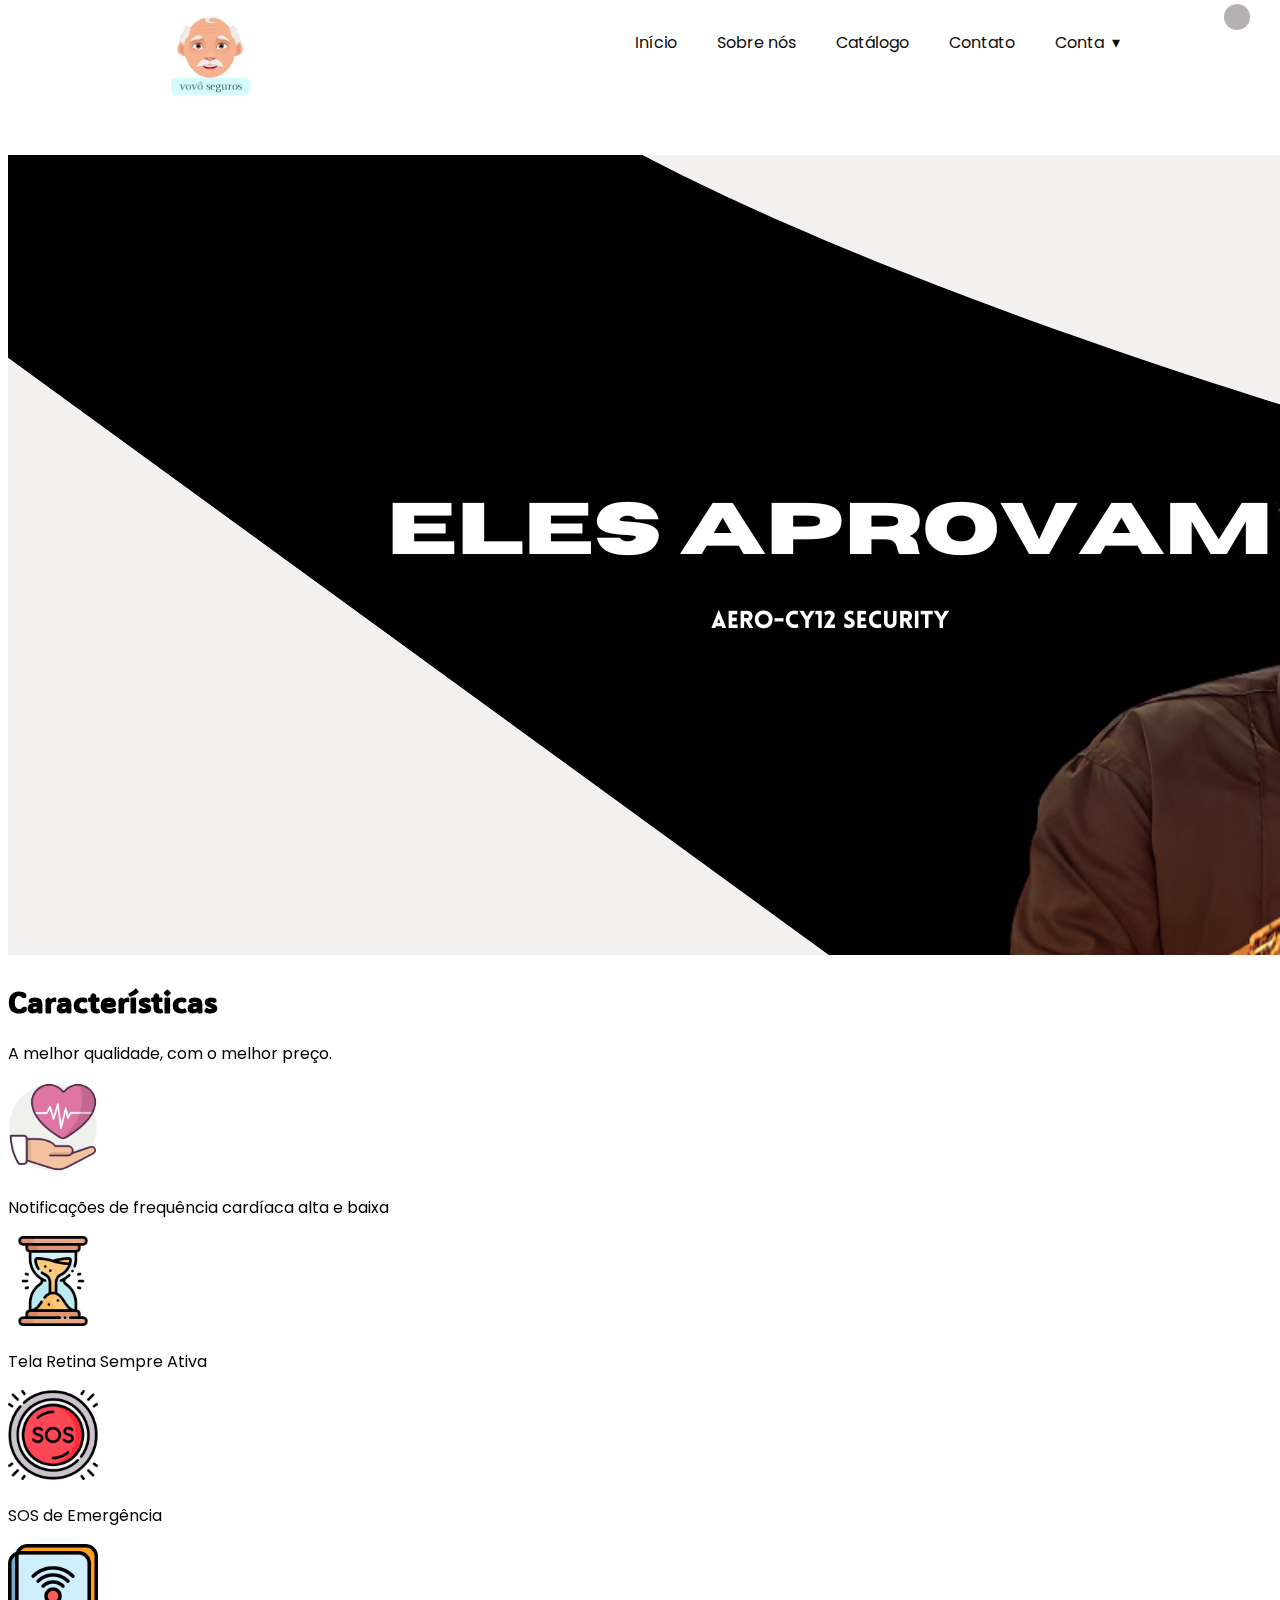
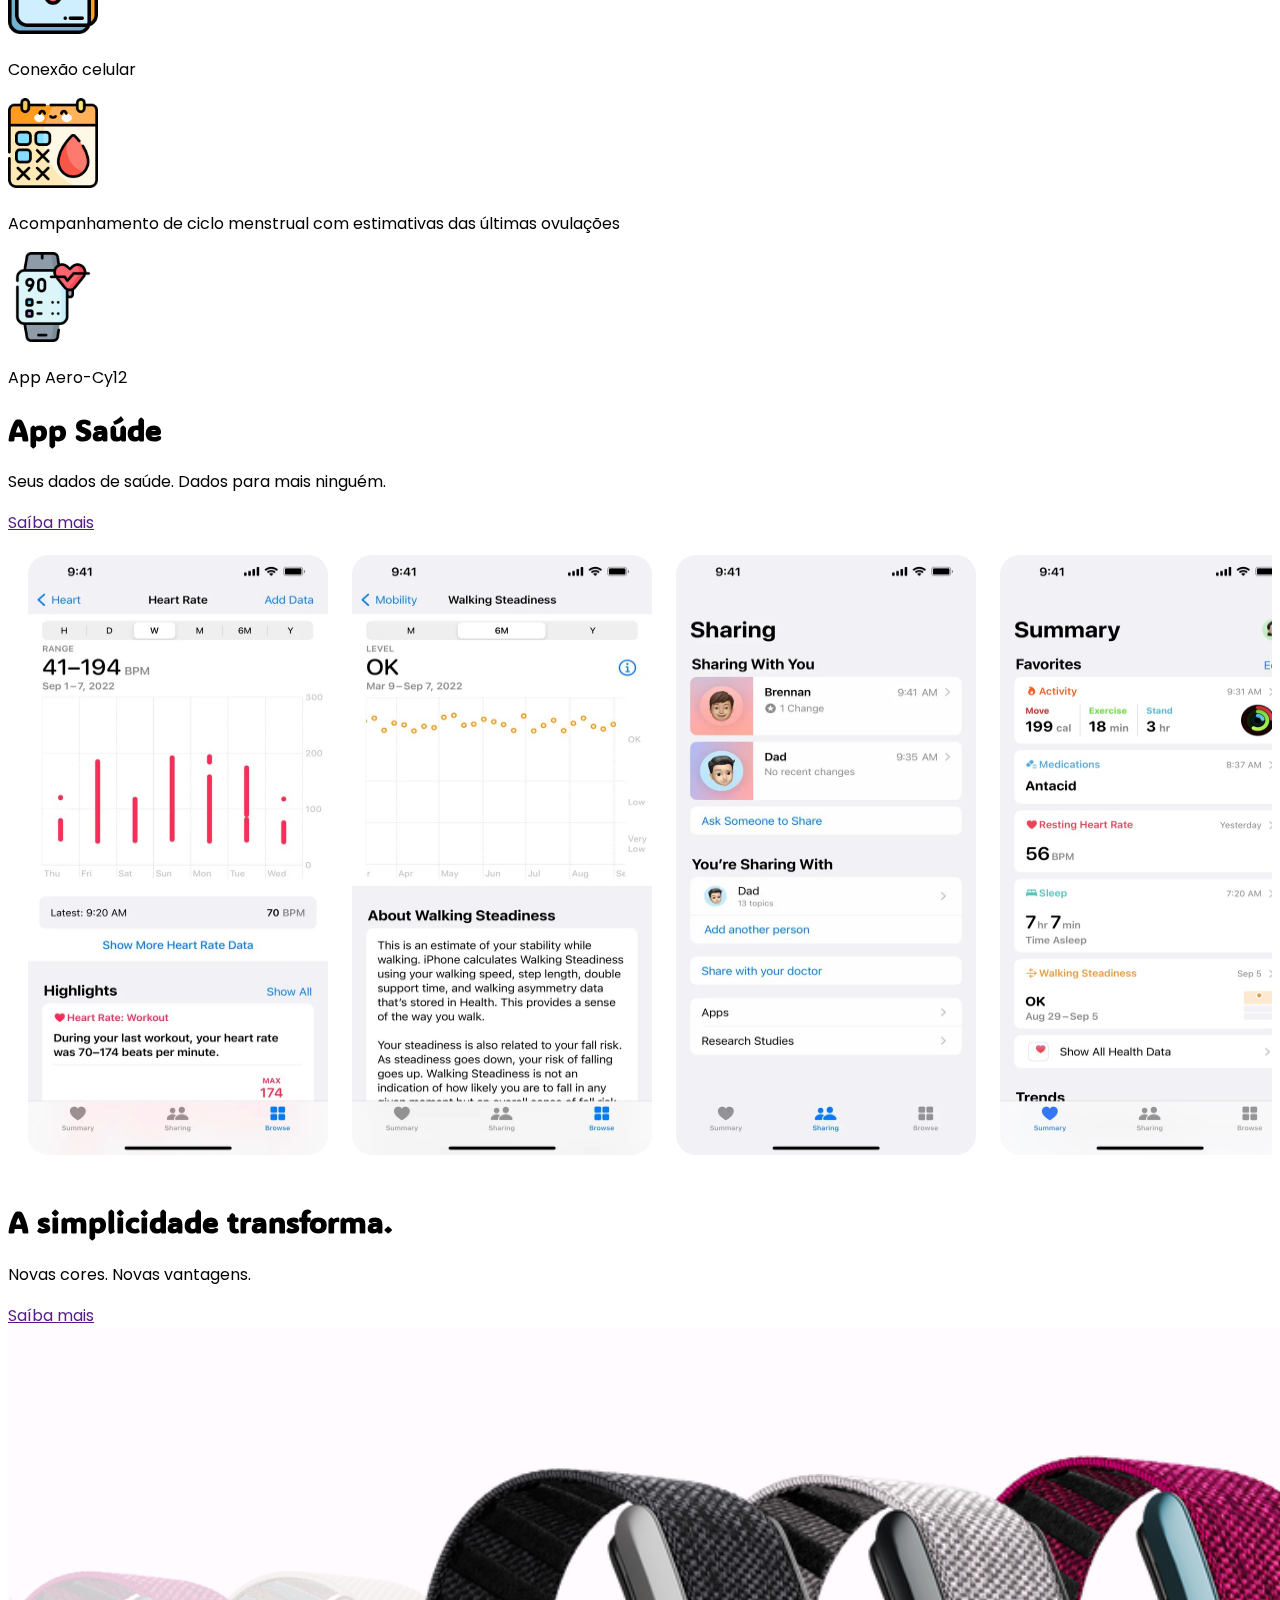
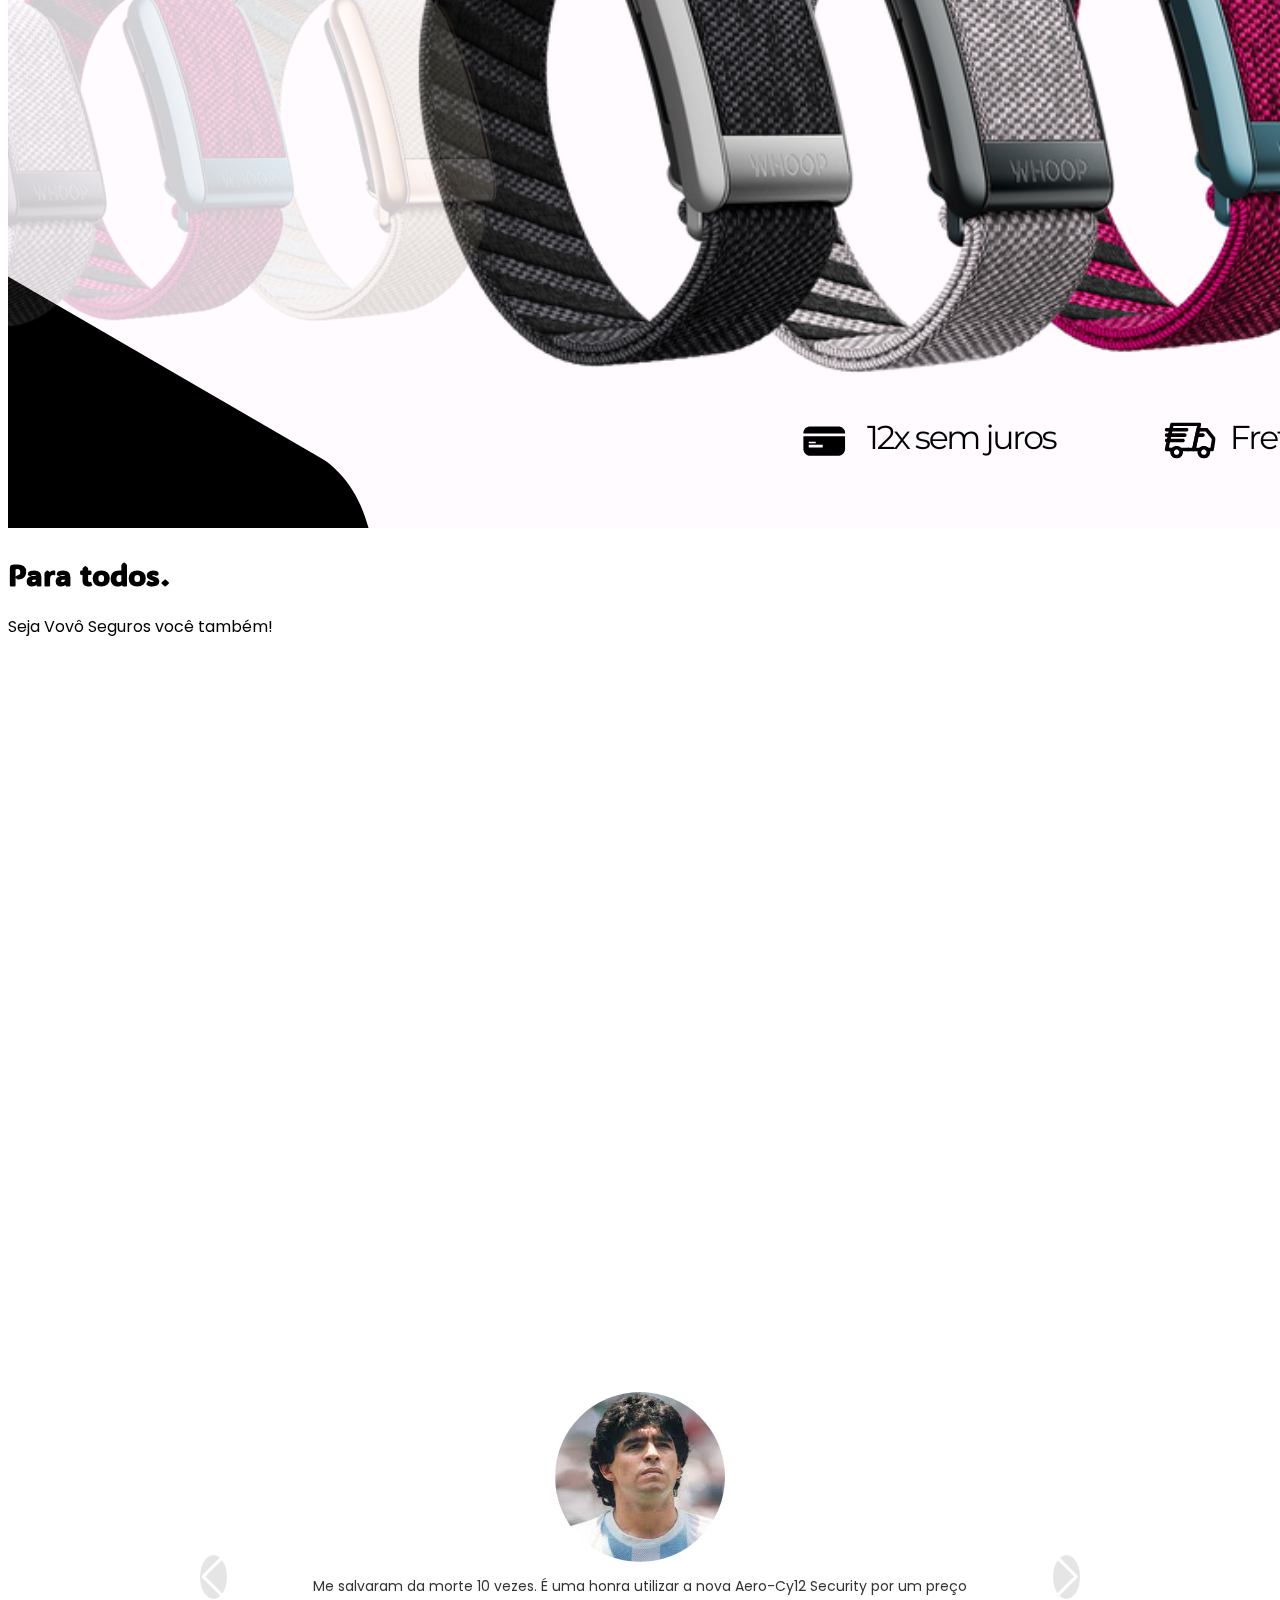
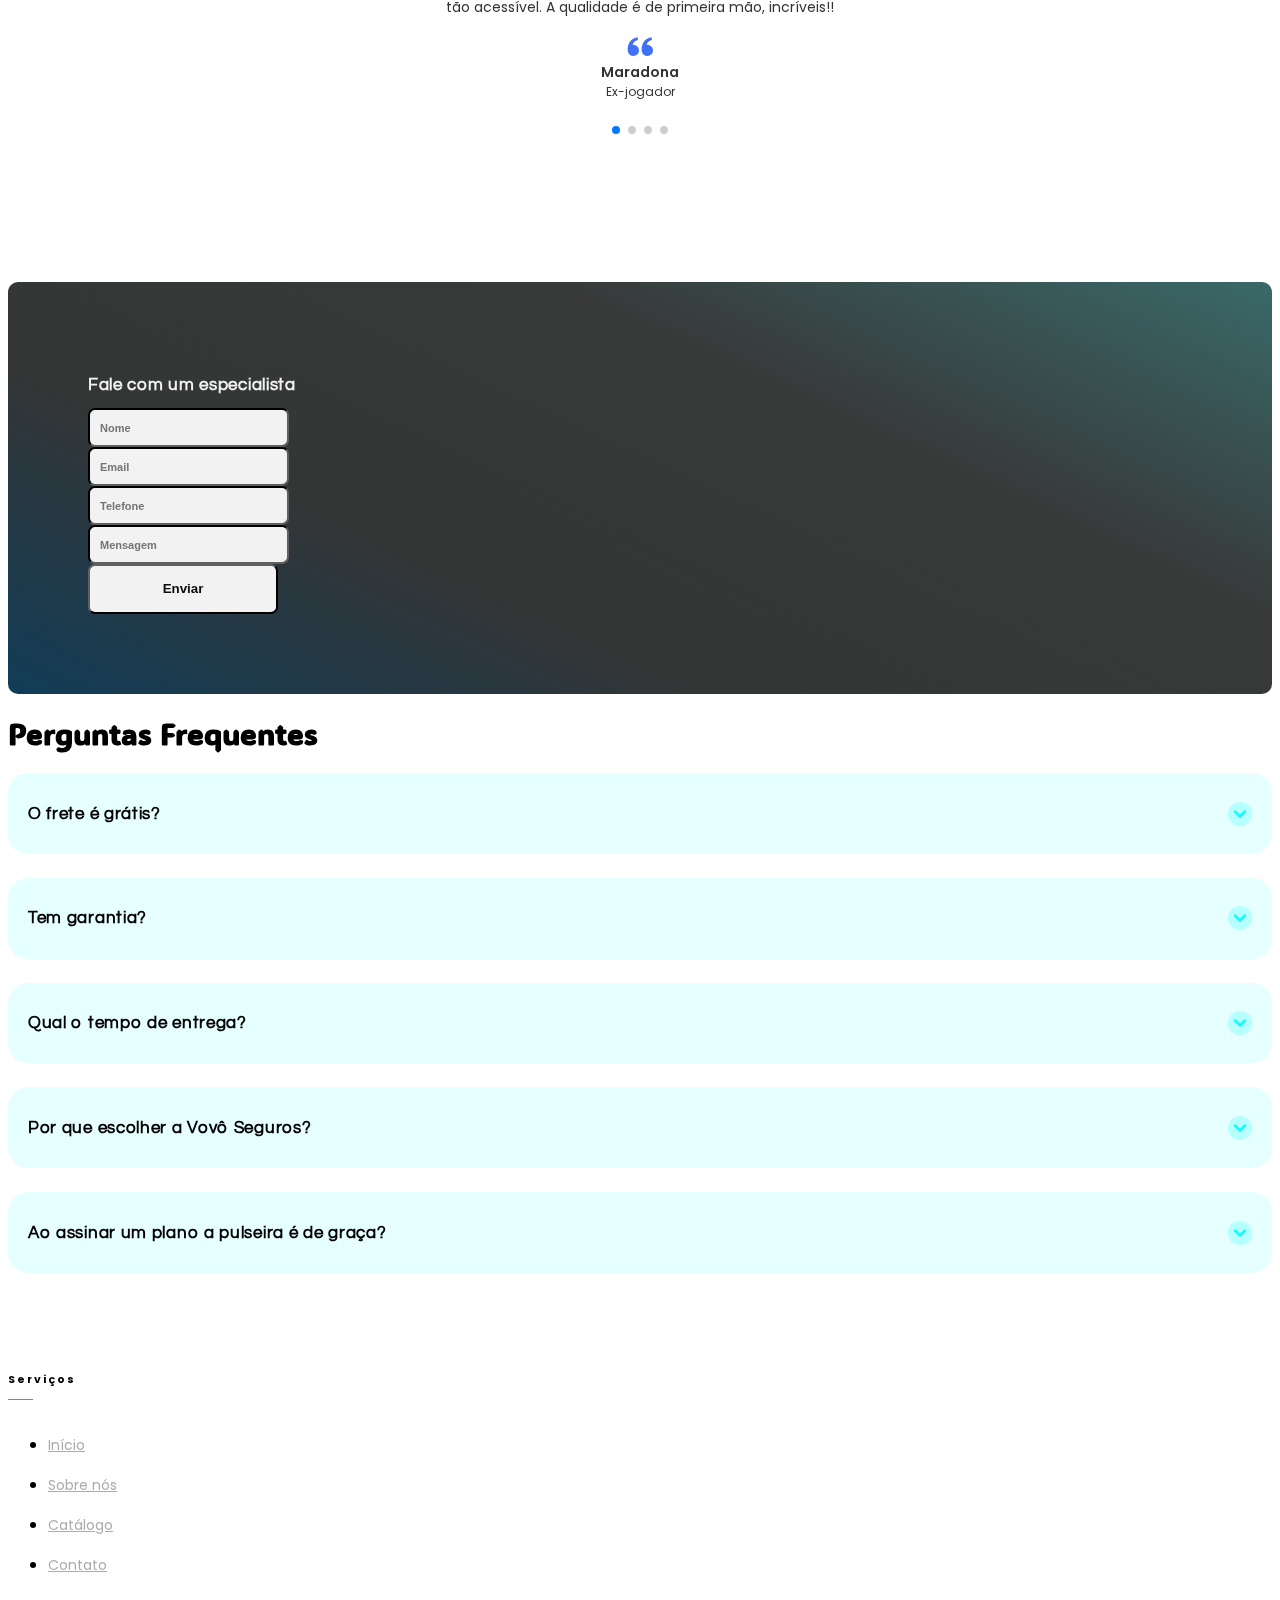
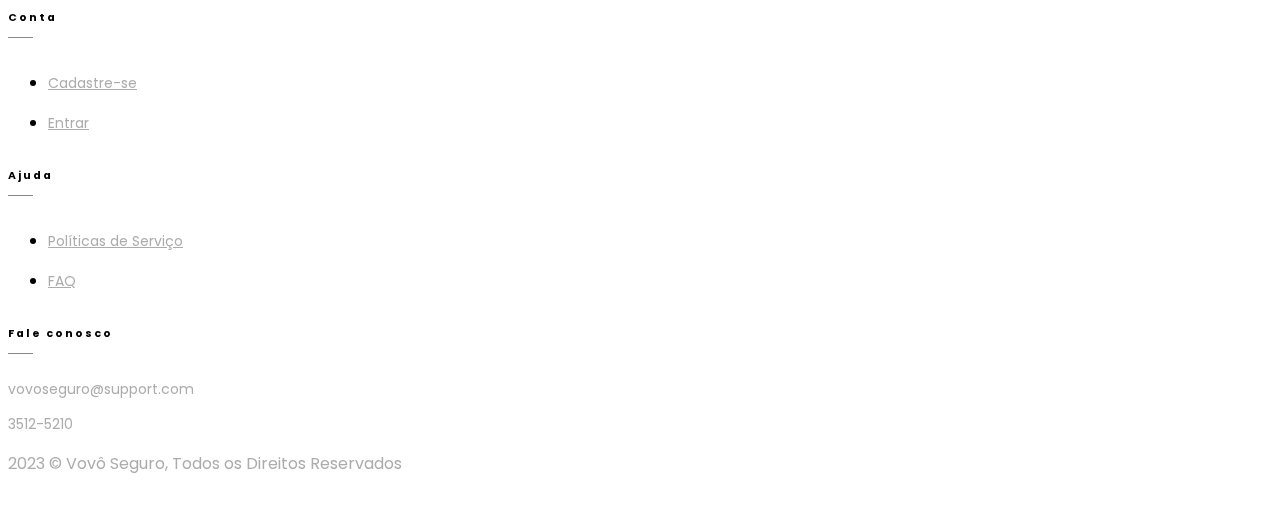
==== index.html @ 8019dc9d "Versão inicial do projeto" ====
<!DOCTYPE html>
<html lang="pt-br">
  <head>
    <meta charset="UTF-8" />
    <meta http-equiv="X-UA-Compatible" content="IE=edge" />
    <meta name="viewport" content="width=device-width, initial-scale=1.0" />
    <link rel="icon" href="img/logo.png" />
    <link rel="stylesheet" href="scss/template.css" />
    <link rel="stylesheet" href="scss/inicio.css" />
    <link rel="stylesheet" href="css/swiperIndex.css">
    <link
      href="https://unpkg.com/boxicons@2.1.4/css/boxicons.min.css"
      rel="stylesheet"
    />
    <link
      href="https://cdn.jsdelivr.net/npm/bootstrap@5.2.3/dist/css/bootstrap.min.css"
      rel="stylesheet"
      integrity="sha384-rbsA2VBKQhggwzxH7pPCaAqO46MgnOM80zW1RWuH61DGLwZJEdK2Kadq2F9CUG65"
      crossorigin="anonymous"
    />
    <title>Início | Vovô Seguros</title>
  </head>
  <body id="corpo">
    <section class="navigation">
      <div class="nav-container">
        <div class="brand">
          <a href="#!"
            ><img src="img/logo (4).png" width="100px" height="100px"
          /></a>
        </div>
        <nav>
          <div class="nav-mobile">
            <a id="nav-toggle" href="#!"><span></span></a>
          </div>
          <ul class="nav-list">
            <li><a href="index.html">Início</a></li>
            <li><a href="sobrenos.html">Sobre nós</a></li>
            <li><a href="catalogo.html">Catálogo</a></li>
            <li><a href="contato.html">Contato</a></li>
            <li>
              <a href="#!">Conta</a>
              <ul class="nav-dropdown">
                <li><a href="cadastro.html">Cadastre-se</a></li>
                <li><a href="login.html">Entrar</a></li>
              </ul>
            </li>
          </ul>
        </nav>
      </div>
    </section>
    <div class="darkZao">
      <label class="switch">
        <input type="checkbox" onclick="meuDark()" />
        <span class="slider round"></span>
      </label>
    </div>
    <div class="topZao">
      <button onclick="topFunction()" id="buttonTop">
        <i class="bx bx-up-arrow-circle"></i>
      </button>
    </div>
    <div class="container-fluid">
      <img src="img/banner.png" class="img-fluid dia" id="um" />
      <img src="img/banner2.png" class="img-fluid noite" id="dois" />
    </div>
    <div class="container text-center pato" id="caracteristicas" name="verde">
      <div class="row">
        <div class="col">
          <h1 class="textoVovo">Características</h1>
          <p>A melhor qualidade, com o melhor preço.</p>
        </div>
      </div>
      <div class="row justify-content-center visi" id="c1">
        <div class="col-4 beneficy">
          <img src="img/quick.png" class="imgQuick" />
          <p>Notificações de frequência cardíaca alta e baixa</p>
        </div>
        <div class="col-4 beneficy">
          <img src="img/quick(2).png" class="imgQuick" />
          <p>Tela Retina Sempre Ativa</p>
        </div>
        <div class="col-4 beneficy">
          <img src="img/quick(3).png" class="imgQuick" />
          <p>SOS de Emergência</p>
        </div>
        <div class="col-4 beneficy">
          <img src="img/quick(4).png" class="imgQuick" />
          <p>Conexão celular</p>
        </div>
        <div class="col-4 beneficy">
          <img src="img/quick(5).png" class="imgQuick" />
          <p>
            Acompanhamento de ciclo menstrual com estimativas das últimas
            ovulações
          </p>
        </div>
        <div class="col-4 beneficy">
          <img src="img/quick(6).png" class="imgQuick" />
          <p>App Aero-Cy12</p>
        </div>
        </div>
        </div>
    <div class="container ilelo" id="app">
      <div class="row">
        <div class="col text-center">
          <h1 class="textoVovo true">App Saúde</h1>
          <p>Seus dados de saúde. Dados para mais ninguém.</p>
          <a href="">Saíba mais</a>
        </div>
      </div>
      <div class="row">
        <div class="col">
          <div class="scroll-container" id="apple">
            <img src="img/iphone (1).jpeg" />
            <img src="img/iphone (2).jpeg" />
            <img src="img/iphone (3).jpeg" />
            <img src="img/iphone (4).jpg" />
          </div>
        </div>
      </div>
    </div>
    <div class="container pato" id="pulseirasBgBanner">
      <div class="row">
        <div class="col text-center">
          <h1 class="textoVovo">A simplicidade transforma.</h1>
          <p>Novas cores. Novas vantagens.</p>
          <a href="">Saíba mais</a>
        </div>
      </div>
      <div class="row">
        <img src="img/pulseiras2.png" class="img-fluid dia" id="dia" />
        <img src="img/pulseiras.png" class="img-fluid noite" id="noite" />
      </div>
    </div>
    <div class="container-fluid whoopApresenta">
      <div class="row">
        <div class="col text-center">
          <h1 class="textoVovo paraTod1"> Para todos.</h1>
          <p class="paraTod2">Seja Vovô Seguros você também!</p>
          <video src="videos/whooppulse.mp4" type="mp4" id="videoF" autoplay muted loop></video>
          <button class="btnUni escond" style="visibility: hidden;" id="botaoF">Saíba mais</button>
        </div>
      </div>
    </div>
    <section class="containerVovo" id="slidSil">
      <div class="testimonial mySwiper">
        <div class="testi-content swiper-wrapper">
          <div class="slide swiper-slide">
            <img src="img/pessoa (1).jpeg" class="imgDep" />
            <p>
              Me salvaram da morte 10 vezes. É uma honra utilizar a nova
              Aero-Cy12 Security por um preço tão acessível. A qualidade é de
              primeira mão, incríveis!!
            </p>

            <i class="bx bxs-quote-alt-left quote-icon"></i>

            <div class="details" id="detilelo">
              <span class="name">Maradona</span>
              <span class="job">Ex-jogador</span>
            </div>
          </div>
          <div class="slide swiper-slide">
            <img src="img/pessoa (2).jpeg" class="imgDep" />
            <p>
              Eles realmente tem qualidade, recomendo muito a Vovó Seguros para
              mantar o cuidado com o idoso que você tanto ama.
            </p>

            <i class="bx bxs-quote-alt-left quote-icon"></i>

            <div class="details">
              <span class="name">Pelé</span>
              <span class="job">Ex-jogador</span>
            </div>
          </div>
          <div class="slide swiper-slide">
            <img src="img/pessoa (3).jpeg" class="imgDep" />
            <p>
              Eu cheguei num processo de vida, Leo, que eu posso fazer cagada,
              entendeu? Eu posso fazer cagada, a turma já me aceita porque sabe
              que eu faço cagada mesmo.
            </p>

            <i class="bx bxs-quote-alt-left quote-icon"></i>

            <div class="details">
              <span class="name">Ratinho</span>
              <span class="job">Ex-deputado federal e Apresentador</span>
            </div>
          </div>
          <div class="slide swiper-slide">
            <img src="img/pessoa (4).jpeg" class="imgDep" />
            <p>
              Sei que posso manter meus pais seguros com uma tecnologia como
              essa! Eu tenho acesso ao monitoramento da saúde deles de forma
              detalhada. E melhor, por 24 horas!
            </p>

            <i class="bx bxs-quote-alt-left quote-icon"></i>

            <div class="details">
              <span class="name">Sílvio Santos</span>
              <span class="job">Empresário e Apresentador</span>
            </div>
          </div>
        </div>
        <div class="swiper-button-next botaoVovo" id="buttonOne"></div>
        <div class="swiper-button-prev botaoVovo" id="buttonTwo"></div>
        <div class="swiper-pagination"></div>
      </div>
    </section>
    <div class="container unicornio container-rows-sm-2 container-xl-3 container-md-4 text-center" id="unicornio">
      <div class="row">
        <div class="col">
          <h2 class="unicornioText">Fale com um especialista</h2>
        </div>
      </div>
      <div class="row">
      <div class="containerDois">
          <div class="input-group">
              <div class="col">
                <label for="nome" class="labUni"></label>
                <input type="text" placeholder="Nome" id="nome" required autocomplete="on"/>
              </div>
              <div class="col">
                <label for="email" class="labUni"></label>
                <input type="text" placeholder="Email" id="email" required autocomplete="on"/>
              </div>
              <div class="col">
                <label for="telefone" class="labUni"></label>
                <input type="text" placeholder="Telefone" id="telefone" name="telefone" required autocomplete="on"/>
              </div>
              <div class="col">
                <label for="msg" class="labUni"></label>
                <input type="text" placeholder="Mensagem" id="msg" required autocomplete="on"/>
              </div>
              <div class="col">
                <button class="btnUni">Enviar</button>
              </div>
            </div>
        </div>
        </div>
        </div>
    <div class="container faqTop">
      <div class="row">
        <div class="col">
          <h1 class="textoVovo text-center">Perguntas Frequentes</h1>
        </div>
      </div>
      <div class="row">
        <div class="col">
          <details>
            <summary class="sum">
              <h1 class="unicornioText">O frete é grátis?</h1>
              <svg xmlns="http://www.w3.org/2000/svg" class="icon" viewBox="0 0 20 20" fill="currentColor">
              <path fill-rule="evenodd" d="M5.293 7.293a1 1 0 011.414 0L10 10.586l3.293-3.293a1 1 0 111.414 1.414l-4 4a1 1 0 01-1.414 0l-4-4a1 1 0 010-1.414z" clip-rule="evenodd" />
            </svg></summary>
            <p>Sim, o frete é grátis para todo o Brasil!</p>
          </details>          
        </div>
      </div>
      <div class="row">
        <div class="col">
          <details>
            <summary class="sum">
              <h1 class="unicornioText">
                Tem garantia?
              </h1>
              <svg xmlns="http://www.w3.org/2000/svg" class="icon" viewBox="0 0 20 20" fill="currentColor">
              <path fill-rule="evenodd" d="M5.293 7.293a1 1 0 011.414 0L10 10.586l3.293-3.293a1 1 0 111.414 1.414l-4 4a1 1 0 01-1.414 0l-4-4a1 1 0 010-1.414z" clip-rule="evenodd" />
            </svg></summary>
            <p>Sim, cada pulseira tem 5 anos de garantia. Com algum plano assinad, a garantia passa a ser eterna (enquanto o plano estiver sendo assinado), além disso, manutenções e acompanhamentos grátis!</p>
          </details>          
        </div>
      </div>
      <div class="row">
        <div class="col">
          <details>
            <summary class="sum">
              <h1 class="unicornioText">Qual o tempo de entrega?</h1>
              <svg xmlns="http://www.w3.org/2000/svg" class="icon" viewBox="0 0 20 20" fill="currentColor">
              <path fill-rule="evenodd" d="M5.293 7.293a1 1 0 011.414 0L10 10.586l3.293-3.293a1 1 0 111.414 1.414l-4 4a1 1 0 01-1.414 0l-4-4a1 1 0 010-1.414z" clip-rule="evenodd" />
            </svg></summary>
            <p>A média do tempo de entrega depende do frete escolhido. Para o frete grátis, o tempo estimado é de 14 dias. Para o frete padrão, são 7 dias. Para o frete express, são 24 horas!</p>
          </details>          
        </div>
      </div>
      <div class="row">
        <div class="col">
          <details>
            <summary class="sum">
              <h1 class="unicornioText">Por que escolher a Vovô Seguros?</h1>
              <svg xmlns="http://www.w3.org/2000/svg" class="icon" viewBox="0 0 20 20" fill="currentColor">
              <path fill-rule="evenodd" d="M5.293 7.293a1 1 0 011.414 0L10 10.586l3.293-3.293a1 1 0 111.414 1.414l-4 4a1 1 0 01-1.414 0l-4-4a1 1 0 010-1.414z" clip-rule="evenodd" />
            </svg></summary>
            <p>A Vovô Seguros é a escolha ideal para todas as idades, é o único relógio com foco na sua saúde. Nosso monitoramento 24 horas, tem a capacidade de salvar a vida do seu ente querido. Todo dia recebemos centenas de agradecimentos pela nossa qualidade, em cuidar de VOCÊ!</p>
          </details>          
        </div>
      </div>
      <div class="row">
        <div class="col">
          <details id="faq">
            <summary class="sum">
              <h1 class="unicornioText">Ao assinar um plano a pulseira é de graça?</h1>
              <svg xmlns="http://www.w3.org/2000/svg" class="icon" viewBox="0 0 20 20" fill="currentColor">
              <path fill-rule="evenodd" d="M5.293 7.293a1 1 0 011.414 0L10 10.586l3.293-3.293a1 1 0 111.414 1.414l-4 4a1 1 0 01-1.414 0l-4-4a1 1 0 010-1.414z" clip-rule="evenodd" />
            </svg></summary>
            <p>Dependo do plano escolhido, os melhores entregam a primeira pulseira grátis!</p>
          </details>          
        </div>
      </div>
    </div>
  </div>
    <footer class="section bg-footer" id="rod">
      <div class="container">
        <div class="row">
          <div class="col-lg-3">
            <div class="">
              <h6 class="footer-heading text-uppercase text">Serviços</h6>
              <ul class="list-unstyled footer-link mt-4">
                <li><a href="index.html">Início</a></li>
                <li><a href="sobrenos.html">Sobre nós</a></li>
                <li><a href="catalogo.html">Catálogo</a></li>
                <li><a href="contato.html">Contato</a></li>
              </ul>
            </div>
          </div>
  
          <div class="col-lg-3">
            <div class="">
              <h6 class="footer-heading text-uppercase text">Conta</h6>
              <ul class="list-unstyled footer-link mt-4">
                <li><a href="cadastro.html">Cadastre-se</a></li>
                <li><a href="login.html">Entrar</a></li>
              </ul>
            </div>
          </div>

          <div class="col-lg-2">
            <div class="">
              <h6 class="footer-heading text-uppercase textApple">Ajuda</h6>
              <ul class="list-unstyled footer-link mt-4">
                <li><a href="">Políticas de Serviço</a></li>
                <li><a href="">FAQ</a></li>
              </ul>
            </div>
          </div>

          <div class="col-lg-4">
            <div class="">
              <h6 class="footer-heading text-uppercase textApple">
                Fale conosco
              </h6>
              <p class="contact-info mt-4">vovoseguro@support.com</p>
              <p class="contact-info">3512-5210</p>
            </div>
          </div>
        </div>

      <div class="text-center mt-5">
        <p class="footer-alt mb-0 f-14">
          2023 © Vovô Seguro, Todos os Direitos Reservados
        </p>
      </div>
    </footer>
    <script src="js/swiperIndex.js"></script>
    <script src="js/inicio.js"></script>
    <script
      src="https://cdn.jsdelivr.net/npm/bootstrap@5.2.3/dist/js/bootstrap.bundle.min.js"
      integrity="sha384-kenU1KFdBIe4zVF0s0G1M5b4hcpxyD9F7jL+jjXkk+Q2h455rYXK/7HAuoJl+0I4"
      crossorigin="anonymous"
    ></script>
    <script
      src="https://code.jquery.com/jquery-3.7.1.min.js"
      integrity="sha256-/JqT3SQfawRcv/BIHPThkBvs0OEvtFFmqPF/lYI/Cxo="
      crossorigin="anonymous"
    ></script>
    <script src="js/template.js"></script>
  </body>
</html>
---- scss/template.css ----
@charset "UTF-8";
@import url("https://fonts.googleapis.com/css?family=Poppins&display=swap");
body {
  overflow-x: hidden;
  overflow-y: visible;
  font-family: "Poppins";
}

.navigation {
  height: 110px;
}

.nav-container {
  max-width: 1000px;
  margin: 0 auto;
  padding: 0px;
  box-shadow: #fff;
}

.brand {
  padding-left: 20px;
  float: left;
  line-height: 110px;
  text-transform: uppercase;
  font-size: 1.4em;
}
.brand a,
.brand a:visited {
  color: #0c0c0c;
  text-decoration: none;
}

nav {
  float: right;
}
nav ul {
  list-style: none;
  margin: 0;
  padding: 0;
}
nav ul li {
  float: left;
  position: relative;
}
nav ul li a {
  display: block;
  padding: 10px 20px 0 20px;
  line-height: 50px;
  background: #fff;
  color: #0c0c0c;
  text-decoration: none;
}
nav ul li a::before {
  transition: 300ms;
  height: 5px;
  content: "";
  position: absolute;
  background-color: #aad0e8;
  width: 0%;
  bottom: 0px;
}
nav ul li a:hover::before {
  width: 70%;
}
nav ul li a:not(:only-child):after {
  padding-left: 4px;
  content: " ▾";
}
nav ul li ul li {
  min-width: 190px;
}
nav ul li ul li a {
  padding: 15px;
  line-height: 20px;
}

.nav-dropdown {
  display: none;
  position: absolute;
  z-index: 1;
  box-shadow: 0 3px 12px rgba(0, 0, 0, 0.15);
}

.nav-mobile {
  display: none;
  position: absolute;
  top: 0;
  right: 0;
  background: #fff;
  height: 110px;
  width: 110px;
  z-index: 1000;
}

@media only screen and (max-width: 799px) {
  .nav-mobile {
    display: block;
  }
  nav {
    width: 100%;
  }
  nav ul {
    display: none;
  }
  nav ul li {
    float: none;
  }
  nav ul li a {
    padding: 15px;
    line-height: 20px;
  }
  nav ul li a:hover::before {
    width: 20%;
  }
  nav ul li ul li a {
    padding-left: 30px;
  }
  .nav-dropdown {
    position: static;
    z-index: 1000;
  }
}
#nav-toggle {
  z-index: 1000;
  position: absolute;
  left: 18px;
  top: 22px;
  cursor: pointer;
  padding: 10px 35px 16px 0px;
}
#nav-toggle span,
#nav-toggle span:before,
#nav-toggle span:after {
  cursor: pointer;
  border-radius: 1px;
  height: 5px;
  width: 35px;
  background: #aad0e8;
  position: absolute;
  display: block;
  content: "";
  transition: all 300ms ease-in-out;
}
#nav-toggle span:before {
  top: -10px;
}
#nav-toggle span:after {
  bottom: -10px;
}
#nav-toggle.active span {
  background-color: transparent;
}
#nav-toggle.active span:before, #nav-toggle.active span:after {
  top: 0;
}
#nav-toggle.active span:before {
  transform: rotate(45deg);
}
#nav-toggle.active span:after {
  transform: rotate(-45deg);
}

@media screen and (min-width: 799px) {
  .nav-list {
    display: block !important;
  }
}
.bg-footer {
  background-color: #fff;
  padding: 50px 0 30px;
}

.footer-heading {
  letter-spacing: 2px;
}

.footer-link a {
  color: #acacac;
  line-height: 40px;
  font-size: 14px;
  transition: all 0.5s;
}

.footer-link a:hover {
  color: #1bbc9b;
}

.contact-info {
  color: #acacac;
  font-size: 14px;
}

.footer-alt {
  color: #acacac;
}

.footer-heading {
  position: relative;
  padding-bottom: 12px;
}

.footer-heading:after {
  content: "";
  width: 25px;
  border-bottom: 1px solid #FFF;
  position: absolute;
  left: 0;
  bottom: 0;
  display: block;
  border-bottom: 1px solid #1bbc9b;
}

.list-unstyled footer-link {
  color: #aad0e8;
}

.ponto {
  color: red;
}

.darkZao {
  position: relative;
}

.switch {
  right: 0px;
  position: fixed;
  display: inline-block;
  top: 0px;
  width: 60px;
  height: 34px;
  z-index: 1000;
}

.switch input {
  opacity: 0;
  width: 0;
  height: 0;
}

.slider {
  cursor: pointer;
  top: 0;
  left: 0;
  right: 0;
  bottom: 0;
  background-color: rgba(0, 0, 0, 0.452);
  transition: 0.4s;
}

.slider:before {
  position: absolute;
  content: "";
  height: 26px;
  width: 26px;
  left: 4px;
  bottom: 4px;
  background-color: rgb(181, 177, 177);
  transition: 0.4s;
}

input:checked + .slider {
  background-color: #f2f2f2;
}

input:focus + .slider {
  box-shadow: 0 0 1px #2196F3;
}

input:checked + .slider:before {
  transform: translateX(26px);
}

.slider.round {
  border-radius: 34px;
}

.slider.round:before {
  border-radius: 50%;
}

.topZao {
  position: relative;
}

#buttonTop {
  display: none;
  position: fixed;
  bottom: 20px;
  right: 5px;
  z-index: 99;
  border: none;
  outline: none;
  background-color: rgb(0, 42, 255);
  color: white;
  cursor: pointer;
  padding: 10px;
  border-radius: 10px;
  font-size: 18px;
}

.dark-mode .bg-footer {
  background-color: #0c0c0c;
}

input[type=number]::-webkit-inner-spin-button {
  -webkit-appearance: none;
}

input[type=number] {
  -moz-appearance: textfield;
  -webkit-appearance: textfield;
          appearance: textfield;
}/*# sourceMappingURL=template.css.map */
---- scss/inicio.css ----
@import url("https://fonts.googleapis.com/css2?family=ADLaM+Display&family=Cabin&display=swap");
@import url("https://fonts.googleapis.com/css2?family=Questrial&display=swap");
.offset {
  --color: #aad0e8;
  --hover: #b3aae8;
}

.offset a {
  font-family: "ADLaM Display", cursive;
  text-transform: uppercase;
}

.offset {
  color: #aad0e8;
  transition: 0.25s;
}
.offset:hover, .offset:focus {
  border-color: var(--hover);
  color: #fff;
}

.offset {
  background: none;
  border: 2px solid;
  font: inherit;
  line-height: 1;
  margin: 0px 260px;
  padding: 1em 2em;
  box-shadow: 0.3em 0.3em 0 0 var(--color), inset 0.3em 0.3em 0 0 var(--color);
}
.offset:hover, .offset:focus {
  box-shadow: 0 0 0 0 var(--hover), inset 6em 3.5em 0 0 var(--hover);
}

.textoVovo {
  font-family: "ADLaM Display", cursive;
  font-size: 30px;
}

.pato {
  background-color: #fff;
}

.imgQuick {
  width: 90px;
  height: 90px;
}

div.scroll-container {
  background-color: #fff;
  overflow: auto;
  white-space: nowrap;
  padding: 10px;
}

div.scroll-container img {
  padding: 10px;
  border-radius: 30px;
  height: 600px;
  width: 300px;
}

.dark-mode {
  background-color: #0c0c0c;
  color: #fffbff;
}

.dark-mode .brasil {
  background-color: #0c0c0c;
  color: #fffbff;
}

.dark-mode .nav-mobile {
  background-color: #0c0c0c;
  color: #fffbff;
}

.dark-mode body {
  background-color: #0c0c0c;
  color: #fffbff;
}

.dark-mode footer {
  background-color: #0c0c0c;
  color: #fffbff;
}

.dark-mode .scroll-container {
  background-color: #0c0c0c;
  color: #fffbff;
}

.dark-mode .containerVovo {
  background-color: #0c0c0c;
}

.dark-mode .slide p {
  color: aliceblue;
}

.dark-mode .containerVovo .testimonial .testi-content .slide .details .name {
  color: #fffbff;
}

.dark-mode .containerVovo .testimonial .testi-content .slide .details .job {
  color: #fffbff;
}

.dark-mode .containerVovo .testimonial .botaoVovo {
  color: #0c0c0c;
  background-color: rgba(255, 251, 255, 0.3843137255);
}

.dark-mode .containerVovo .testimonial .swiper-pagination-bullet {
  background-color: #fffbff;
}

.dark-mode .unicornio {
  color: #0c0c0c;
  background-image: linear-gradient(25deg, #e9edf0, #b7caca, #ffffff, #d9fff2);
}

.dark-mode .unicornio .row .col input {
  background-color: #0c0c0c;
}

.dark-mode .unicornio .row .col .btnUni {
  background-color: #0c0c0c;
  border-color: #f2f2f2;
  color: #f2f2f2;
}

.dark-mode .unicornio .row .col .btnUni:hover {
  background-color: #f2f2f2;
  color: #0c0c0c;
}

.dark-mode .container .row .col details {
  background-color: rgba(0, 255, 255, 0.269);
  color: #fffbff;
}

.dark-mode input {
  color: #fffbff;
}

.containerVovo {
  height: 70vh;
  width: 100%;
  display: flex;
  align-items: center;
  justify-content: center;
  background-color: #fff;
}

.testimonial {
  position: relative;
  max-width: 900px;
  width: 100%;
  padding: 50px 0;
  overflow: hidden;
}

.testimonial .imgDep {
  height: 170px;
  width: 170px;
  -o-object-fit: cover;
     object-fit: cover;
  border-radius: 50%;
}

.testimonial .slide {
  display: flex;
  align-items: center;
  justify-content: center;
  flex-direction: column;
}

.slide p {
  text-align: center;
  padding: 0 120px;
  font-size: 14px;
  font-weight: 400;
  color: #333;
}

.slide .quote-icon {
  font-size: 30px;
  color: #4070f4;
}

.slide .details {
  display: flex;
  flex-direction: column;
  align-items: center;
}

.details .name {
  font-size: 14px;
  font-weight: 600;
  color: #333;
}

.details .job {
  font-size: 12px;
  font-weight: 400;
  color: #333;
}

.botaoVovo {
  height: 40px;
  width: 40px;
  border-radius: 50%;
  transform: translateY(30px);
  background-color: rgba(0, 0, 0, 0.1);
  transition: 0.3s;
}

.botaoVovo:hover {
  background-color: rgba(0, 0, 0, 0.1);
}

.botaoVovo::after,
.botaoVovo::before {
  font-size: 20px;
  color: #fff;
}

.swiper-pagination-bullet {
  background-color: rgba(0, 0, 0, 0.8);
}

.swiper-pagination-bullet:active {
  background-color: #4070f4;
}

@media screen and (max-height: 768px) {
  .slide p {
    padding: 0 100px;
  }
}
.pato2 {
  background-color: #fffbff;
  height: 0px;
}

.dia {
  top: 0;
}

.noite {
  top: 0;
  display: none;
}

.ney {
  display: flex;
}

.pardo {
  margin: 0;
  padding: 0;
}

.um {
  display: none;
}

.dois {
  display: flex;
}

.unicornio {
  background-image: linear-gradient(25deg, #113c57, #343535, #383a3a, #3a6969);
  --e-column-margin-right: 0px;
  --e-column-margin-left: 0px;
  padding: 80px 80px 80px 80px;
  transition: background 0.3s, border 0.3s, border-radius 0.3s, box-shadow 0.3s;
  --e-column-margin-right: 0px;
  --e-column-margin-left: 0px;
  border-radius: 10px;
  color: #f2f2f2;
  margin-top: 20px;
  margin-bottom: 0px;
}

.unicornio .row .col input {
  border-radius: 7px;
  border-color: #0c0c0c;
  background-color: #f2f2f2;
  --e-column-margin-right: 0px;
  --e-column-margin-left: 0px;
  padding: 10px 10px 10px 10px;
}

.unicornio .row .col input:focus {
  outline: none;
  box-shadow: 0 0 8px 2px rgb(106, 108, 108);
  padding: 15px 15px 15px 15px;
  transition: 400ms;
}

.unicornio .row .col input::-moz-placeholder {
  font-weight: bold;
  font-size: 11px;
}

.unicornio .row .col input::placeholder {
  font-weight: bold;
  font-size: 11px;
}

.btnUni {
  width: 190px;
  height: 50px;
  border-radius: 7px;
  background-color: #f2f2f2;
  color: #0c0c0c;
  font-weight: bold;
  border-color: #0c0c0c;
  padding: 10px 10px 10px 10px;
}

.btnUni:hover {
  background-color: #0c0c0c;
  color: #f2f2f2;
  transition: all 2s;
  transform: rotate(720deg);
}

.unicornioText {
  font-family: "Questrial", sans-serif;
  font-weight: 600;
  font-stretch: 100%;
  font-size: 17px;
  -webkit-text-decoration: none solid rgb(255, 255, 255);
          text-decoration: none solid rgb(255, 255, 255);
  text-indent: 0px;
  vertical-align: baseline;
  letter-spacing: 0.7px;
}

.container .labUni {
  display: none;
}

@media (max-width: 1050px) {
  .containerDois {
    flex-direction: column;
    flex-wrap: nowrap;
    margin-top: 0.5rem;
  }
}
.sum {
  display: grid;
  grid-template-columns: 1fr auto;
  align-items: center;
  cursor: pointer;
  list-style-type: none;
}

details[open] summary .icon {
  transition: 1s;
  transform: rotate(540deg);
  width: 30px;
  height: 30px;
}

details {
  border-radius: 8px;
  margin-bottom: 24px;
  padding: 20px 20px 20px 20px;
  background-color: rgba(0, 255, 255, 0.098);
  border-radius: 20px;
}

details[open] {
  transition: all 1s;
  font-size: 18px;
}

details[open] .unicornioText {
  transition: all 1s;
  font-size: 20px;
}

summary .icon {
  display: inline-block;
  width: 24px;
  height: 24px;
  transition: transform 0.26s;
  color: cyan;
  background-color: rgba(0, 255, 255, 0.215);
  border-radius: 20px;
}

.faqTop {
  margin-top: 20px;
  margin-bottom: 0px;
}

.dark-mode nav ul li a {
  background-color: #0c0c0c;
  color: #fffbff;
}

.whoopApresenta video {
  margin-top: 20px;
  width: 100%;
  height: 500px;
}

@media (max-width: 1050px) {
  .whoopApresenta video {
    margin-top: -100px;
  }
}/*# sourceMappingURL=inicio.css.map */
---- css/swiperIndex.css ----
@font-face {
  font-family: swiper-icons;
  src: url("data:application/font-woff;charset=utf-8;base64, [base64]//wADZ2x5ZgAAAywAAADMAAAD2MHtryVoZWFkAAABbAAAADAAAAA2E2+eoWhoZWEAAAGcAAAAHwAAACQC9gDzaG10eAAAAigAAAAZAAAArgJkABFsb2NhAAAC0AAAAFoAAABaFQAUGG1heHAAAAG8AAAAHwAAACAAcABAbmFtZQAAA/gAAAE5AAACXvFdBwlwb3N0AAAFNAAAAGIAAACE5s74hXjaY2BkYGAAYpf5Hu/j+W2+MnAzMYDAzaX6QjD6/4//Bxj5GA8AuRwMYGkAPywL13jaY2BkYGA88P8Agx4j+/8fQDYfA1AEBWgDAIB2BOoAeNpjYGRgYNBh4GdgYgABEMnIABJzYNADCQAACWgAsQB42mNgYfzCOIGBlYGB0YcxjYGBwR1Kf2WQZGhhYGBiYGVmgAFGBiQQkOaawtDAoMBQxXjg/wEGPcYDDA4wNUA2CCgwsAAAO4EL6gAAeNpj2M0gyAACqxgGNWBkZ2D4/wMA+xkDdgAAAHjaY2BgYGaAYBkGRgYQiAHyGMF8FgYHIM3DwMHABGQrMOgyWDLEM1T9/w8UBfEMgLzE////P/5//f/V/xv+r4eaAAeMbAxwIUYmIMHEgKYAYjUcsDAwsLKxc3BycfPw8jEQA/[base64]/uznmfPFBNODM2K7MTQ45YEAZqGP81AmGGcF3iPqOop0r1SPTaTbVkfUe4HXj97wYE+yNwWYxwWu4v1ugWHgo3S1XdZEVqWM7ET0cfnLGxWfkgR42o2PvWrDMBSFj/IHLaF0zKjRgdiVMwScNRAoWUoH78Y2icB/yIY09An6AH2Bdu/UB+yxopYshQiEvnvu0dURgDt8QeC8PDw7Fpji3fEA4z/PEJ6YOB5hKh4dj3EvXhxPqH/SKUY3rJ7srZ4FZnh1PMAtPhwP6fl2PMJMPDgeQ4rY8YT6Gzao0eAEA409DuggmTnFnOcSCiEiLMgxCiTI6Cq5DZUd3Qmp10vO0LaLTd2cjN4fOumlc7lUYbSQcZFkutRG7g6JKZKy0RmdLY680CDnEJ+UMkpFFe1RN7nxdVpXrC4aTtnaurOnYercZg2YVmLN/d/gczfEimrE/fs/bOuq29Zmn8tloORaXgZgGa78yO9/cnXm2BpaGvq25Dv9S4E9+5SIc9PqupJKhYFSSl47+Qcr1mYNAAAAeNptw0cKwkAAAMDZJA8Q7OUJvkLsPfZ6zFVERPy8qHh2YER+3i/BP83vIBLLySsoKimrqKqpa2hp6+jq6RsYGhmbmJqZSy0sraxtbO3sHRydnEMU4uR6yx7JJXveP7WrDycAAAAAAAH//wACeNpjYGRgYOABYhkgZgJCZgZNBkYGLQZtIJsFLMYAAAw3ALgAeNolizEKgDAQBCchRbC2sFER0YD6qVQiBCv/H9ezGI6Z5XBAw8CBK/m5iQQVauVbXLnOrMZv2oLdKFa8Pjuru2hJzGabmOSLzNMzvutpB3N42mNgZGBg4GKQYzBhYMxJLMlj4GBgAYow/P/PAJJhLM6sSoWKfWCAAwDAjgbRAAB42mNgYGBkAIIbCZo5IPrmUn0hGA0AO8EFTQAA");
  font-weight: 400;
  font-style: normal;
}
:root {
  --swiper-theme-color: #007aff;
}
.swiper {
  margin-left: auto;
  margin-right: auto;
  position: relative;
  overflow: hidden;
  list-style: none;
  padding: 30px 100px;
  z-index: 1;
}
.swiper-vertical > .swiper-wrapper {
  flex-direction: column;
}
.swiper-wrapper {
  position: relative;
  width: 100%;
  height: 100%;
  z-index: 0;
  display: flex;
  transition-property: transform;
  box-sizing: content-box;
}
.swiper-android .swiper-slide,
.swiper-wrapper {
  transform: translate3d(0px, 0, 0);
}
.swiper-pointer-events {
  touch-action: pan-y;
}
.swiper-pointer-events.swiper-vertical {
  touch-action: pan-x;
}
.swiper-slide {
  flex-shrink: 0;
  width: 100%;
  height: 100%;
  position: relative;
  transition-property: transform;
}
.swiper-slide-invisible-blank {
  visibility: hidden;
}
.swiper-autoheight,
.swiper-autoheight .swiper-slide {
  height: auto;
}
.swiper-autoheight .swiper-wrapper {
  align-items: flex-start;
  transition-property: transform, height;
}
.swiper-backface-hidden .swiper-slide {
  transform: translateZ(0);
  -webkit-backface-visibility: hidden;
  backface-visibility: hidden;
}
.swiper-3d,
.swiper-3d.swiper-css-mode .swiper-wrapper {
  perspective: 1200px;
}
.swiper-3d .swiper-cube-shadow,
.swiper-3d .swiper-slide,
.swiper-3d .swiper-slide-shadow,
.swiper-3d .swiper-slide-shadow-bottom,
.swiper-3d .swiper-slide-shadow-left,
.swiper-3d .swiper-slide-shadow-right,
.swiper-3d .swiper-slide-shadow-top,
.swiper-3d .swiper-wrapper {
  transform-style: preserve-3d;
}
.swiper-3d .swiper-slide-shadow,
.swiper-3d .swiper-slide-shadow-bottom,
.swiper-3d .swiper-slide-shadow-left,
.swiper-3d .swiper-slide-shadow-right,
.swiper-3d .swiper-slide-shadow-top {
  position: absolute;
  left: 0;
  top: 0;
  width: 100%;
  height: 100%;
  pointer-events: none;
  z-index: 10;
}
.swiper-3d .swiper-slide-shadow {
  background: rgba(0, 0, 0, 0.15);
}
.swiper-3d .swiper-slide-shadow-left {
  background-image: linear-gradient(
    to left,
    rgba(0, 0, 0, 0.5),
    rgba(0, 0, 0, 0)
  );
}
.swiper-3d .swiper-slide-shadow-right {
  background-image: linear-gradient(
    to right,
    rgba(0, 0, 0, 0.5),
    rgba(0, 0, 0, 0)
  );
}
.swiper-3d .swiper-slide-shadow-top {
  background-image: linear-gradient(
    to top,
    rgba(0, 0, 0, 0.5),
    rgba(0, 0, 0, 0)
  );
}
.swiper-3d .swiper-slide-shadow-bottom {
  background-image: linear-gradient(
    to bottom,
    rgba(0, 0, 0, 0.5),
    rgba(0, 0, 0, 0)
  );
}
.swiper-css-mode > .swiper-wrapper {
  overflow: auto;
  scrollbar-width: none;
  -ms-overflow-style: none;
}
.swiper-css-mode > .swiper-wrapper::-webkit-scrollbar {
  display: none;
}
.swiper-css-mode > .swiper-wrapper > .swiper-slide {
  scroll-snap-align: start start;
}
.swiper-horizontal.swiper-css-mode > .swiper-wrapper {
  scroll-snap-type: x mandatory;
}
.swiper-vertical.swiper-css-mode > .swiper-wrapper {
  scroll-snap-type: y mandatory;
}
.swiper-centered > .swiper-wrapper::before {
  content: "";
  flex-shrink: 0;
  order: 9999;
}
.swiper-centered.swiper-horizontal
  > .swiper-wrapper
  > .swiper-slide:first-child {
  margin-inline-start: var(--swiper-centered-offset-before);
}
.swiper-centered.swiper-horizontal > .swiper-wrapper::before {
  height: 100%;
  min-height: 1px;
  width: var(--swiper-centered-offset-after);
}
.swiper-centered.swiper-vertical > .swiper-wrapper > .swiper-slide:first-child {
  margin-block-start: var(--swiper-centered-offset-before);
}
.swiper-centered.swiper-vertical > .swiper-wrapper::before {
  width: 100%;
  min-width: 1px;
  height: var(--swiper-centered-offset-after);
}
.swiper-centered > .swiper-wrapper > .swiper-slide {
  scroll-snap-align: center center;
}
.swiper-virtual .swiper-slide {
  -webkit-backface-visibility: hidden;
  transform: translateZ(0);
}
.swiper-virtual.swiper-css-mode .swiper-wrapper::after {
  content: "";
  position: absolute;
  left: 0;
  top: 0;
  pointer-events: none;
}
.swiper-virtual.swiper-css-mode.swiper-horizontal .swiper-wrapper::after {
  height: 1px;
  width: var(--swiper-virtual-size);
}
.swiper-virtual.swiper-css-mode.swiper-vertical .swiper-wrapper::after {
  width: 1px;
  height: var(--swiper-virtual-size);
}
:root {
  --swiper-navigation-size: 44px;
}
.swiper-button-next,
.swiper-button-prev {
  position: absolute;
  top: 50%;
  width: calc(var(--swiper-navigation-size) / 44 * 27);
  height: var(--swiper-navigation-size);
  margin-top: calc(0px - (var(--swiper-navigation-size) / 2));
  z-index: 10;
  cursor: pointer;
  display: flex;
  align-items: center;
  justify-content: center;
  color: var(--swiper-navigation-color, var(--swiper-theme-color));
}
.swiper-button-next.swiper-button-disabled,
.swiper-button-prev.swiper-button-disabled {
  opacity: 0.35;
  cursor: auto;
  pointer-events: none;
}
.swiper-button-next.swiper-button-hidden,
.swiper-button-prev.swiper-button-hidden {
  opacity: 0;
  cursor: auto;
  pointer-events: none;
}
.swiper-navigation-disabled .swiper-button-next,
.swiper-navigation-disabled .swiper-button-prev {
  display: none !important;
}
.swiper-button-next:after,
.swiper-button-prev:after {
  font-family: swiper-icons;
  font-size: var(--swiper-navigation-size);
  text-transform: none !important;
  letter-spacing: 0;
  font-variant: initial;
  line-height: 1;
}
.swiper-button-prev,
.swiper-rtl .swiper-button-next {
  left: 10px;
  right: auto;
}
.swiper-button-prev:after,
.swiper-rtl .swiper-button-next:after {
  content: "prev";
}
.swiper-button-next,
.swiper-rtl .swiper-button-prev {
  right: 10px;
  left: auto;
}
.swiper-button-next:after,
.swiper-rtl .swiper-button-prev:after {
  content: "next";
}
.swiper-button-lock {
  display: none;
}
.swiper-pagination {
  position: absolute;
  text-align: center;
  transition: 0.3s opacity;
  transform: translate3d(0, 0, 0);
  z-index: 0;
  margin-top: 0px;
}
.swiper-pagination.swiper-pagination-hidden {
  opacity: 0;
}
.swiper-pagination-disabled > .swiper-pagination,
.swiper-pagination.swiper-pagination-disabled {
  display: none !important;
}
.swiper-horizontal > .swiper-pagination-bullets,
.swiper-pagination-bullets.swiper-pagination-horizontal,
.swiper-pagination-custom,
.swiper-pagination-fraction {
  bottom: 10px;
  left: 0;
  width: 100%;
}
.swiper-pagination-bullets-dynamic {
  overflow: hidden;
  font-size: 0;
}
.swiper-pagination-bullets-dynamic .swiper-pagination-bullet {
  transform: scale(0.33);
  position: relative;
}
.swiper-pagination-bullets-dynamic .swiper-pagination-bullet-active {
  transform: scale(1);
}
.swiper-pagination-bullets-dynamic .swiper-pagination-bullet-active-main {
  transform: scale(1);
}
.swiper-pagination-bullets-dynamic .swiper-pagination-bullet-active-prev {
  transform: scale(0.66);
}
.swiper-pagination-bullets-dynamic .swiper-pagination-bullet-active-prev-prev {
  transform: scale(0.33);
}
.swiper-pagination-bullets-dynamic .swiper-pagination-bullet-active-next {
  transform: scale(0.66);
}
.swiper-pagination-bullets-dynamic .swiper-pagination-bullet-active-next-next {
  transform: scale(0.33);
}
.swiper-pagination-bullet {
  width: var(
    --swiper-pagination-bullet-width,
    var(--swiper-pagination-bullet-size, 8px)
  );
  height: var(
    --swiper-pagination-bullet-height,
    var(--swiper-pagination-bullet-size, 8px)
  );
  display: inline-block;
  border-radius: 50%;
  background: var(--swiper-pagination-bullet-inactive-color, #000);
  opacity: var(--swiper-pagination-bullet-inactive-opacity, 0.2);
}
button.swiper-pagination-bullet {
  border: none;
  margin: 0;
  padding: 0;
  box-shadow: none;
  -webkit-appearance: none;
  appearance: none;
}
.swiper-pagination-clickable .swiper-pagination-bullet {
  cursor: pointer;
}
.swiper-pagination-bullet:only-child {
  display: none !important;
}
.swiper-pagination-bullet-active {
  opacity: var(--swiper-pagination-bullet-opacity, 1);
  background: var(--swiper-pagination-color, var(--swiper-theme-color));
}
.swiper-pagination-vertical.swiper-pagination-bullets,
.swiper-vertical > .swiper-pagination-bullets {
  right: 10px;
  top: 50%;
  transform: translate3d(0px, -50%, 0);
}
.swiper-pagination-vertical.swiper-pagination-bullets .swiper-pagination-bullet,
.swiper-vertical > .swiper-pagination-bullets .swiper-pagination-bullet {
  margin: var(--swiper-pagination-bullet-vertical-gap, 6px) 0;
  display: block;
}
.swiper-pagination-vertical.swiper-pagination-bullets.swiper-pagination-bullets-dynamic,
.swiper-vertical
  > .swiper-pagination-bullets.swiper-pagination-bullets-dynamic {
  top: 50%;
  transform: translateY(-50%);
  width: 8px;
}
.swiper-pagination-vertical.swiper-pagination-bullets.swiper-pagination-bullets-dynamic
  .swiper-pagination-bullet,
.swiper-vertical
  > .swiper-pagination-bullets.swiper-pagination-bullets-dynamic
  .swiper-pagination-bullet {
  display: inline-block;
  transition: 0.2s transform, 0.2s top;
}
.swiper-horizontal > .swiper-pagination-bullets .swiper-pagination-bullet,
.swiper-pagination-horizontal.swiper-pagination-bullets
  .swiper-pagination-bullet {
  margin: 0 var(--swiper-pagination-bullet-horizontal-gap, 4px);
}
.swiper-horizontal
  > .swiper-pagination-bullets.swiper-pagination-bullets-dynamic,
.swiper-pagination-horizontal.swiper-pagination-bullets.swiper-pagination-bullets-dynamic {
  left: 50%;
  transform: translateX(-50%);
  white-space: nowrap;
}
.swiper-horizontal
  > .swiper-pagination-bullets.swiper-pagination-bullets-dynamic
  .swiper-pagination-bullet,
.swiper-pagination-horizontal.swiper-pagination-bullets.swiper-pagination-bullets-dynamic
  .swiper-pagination-bullet {
  transition: 0.2s transform, 0.2s left;
}
.swiper-horizontal.swiper-rtl
  > .swiper-pagination-bullets-dynamic
  .swiper-pagination-bullet {
  transition: 0.2s transform, 0.2s right;
}
.swiper-pagination-progressbar {
  background: rgba(0, 0, 0, 0.25);
  position: absolute;
}
.swiper-pagination-progressbar .swiper-pagination-progressbar-fill {
  background: var(--swiper-pagination-color, var(--swiper-theme-color));
  position: absolute;
  left: 0;
  top: 0;
  width: 100%;
  height: 100%;
  transform: scale(0);
  transform-origin: left top;
}
.swiper-rtl .swiper-pagination-progressbar .swiper-pagination-progressbar-fill {
  transform-origin: right top;
}
.swiper-horizontal > .swiper-pagination-progressbar,
.swiper-pagination-progressbar.swiper-pagination-horizontal,
.swiper-pagination-progressbar.swiper-pagination-vertical.swiper-pagination-progressbar-opposite,
.swiper-vertical
  > .swiper-pagination-progressbar.swiper-pagination-progressbar-opposite {
  width: 100%;
  height: 4px;
  left: 0;
  top: 0;
}
.swiper-horizontal
  > .swiper-pagination-progressbar.swiper-pagination-progressbar-opposite,
.swiper-pagination-progressbar.swiper-pagination-horizontal.swiper-pagination-progressbar-opposite,
.swiper-pagination-progressbar.swiper-pagination-vertical,
.swiper-vertical > .swiper-pagination-progressbar {
  width: 4px;
  height: 100%;
  left: 0;
  top: 0;
}
.swiper-pagination-lock {
  display: none;
}
.swiper-scrollbar {
  border-radius: 10px;
  position: relative;
  -ms-touch-action: none;
  background: rgba(0, 0, 0, 0.1);
}
.swiper-scrollbar-disabled > .swiper-scrollbar,
.swiper-scrollbar.swiper-scrollbar-disabled {
  display: none !important;
}
.swiper-horizontal > .swiper-scrollbar,
.swiper-scrollbar.swiper-scrollbar-horizontal {
  position: absolute;
  left: 1%;
  bottom: 3px;
  z-index: 50;
  height: 5px;
  width: 98%;
}
.swiper-scrollbar.swiper-scrollbar-vertical,
.swiper-vertical > .swiper-scrollbar {
  position: absolute;
  right: 3px;
  top: 1%;
  z-index: 50;
  width: 5px;
  height: 98%;
}
.swiper-scrollbar-drag {
  height: 100%;
  width: 100%;
  position: relative;
  background: rgba(0, 0, 0, 0.5);
  border-radius: 10px;
  left: 0;
  top: 0;
}
.swiper-scrollbar-cursor-drag {
  cursor: move;
}
.swiper-scrollbar-lock {
  display: none;
}
.swiper-zoom-container {
  width: 100%;
  height: 100%;
  display: flex;
  justify-content: center;
  align-items: center;
  text-align: center;
}
.swiper-zoom-container > canvas,
.swiper-zoom-container > img,
.swiper-zoom-container > svg {
  max-width: 100%;
  max-height: 100%;
  object-fit: contain;
}
.swiper-slide-zoomed {
  cursor: move;
}
.swiper-lazy-preloader {
  width: 42px;
  height: 42px;
  position: absolute;
  left: 50%;
  top: 50%;
  margin-left: -21px;
  margin-top: -21px;
  z-index: 10;
  transform-origin: 50%;
  box-sizing: border-box;
  border: 4px solid var(--swiper-preloader-color, var(--swiper-theme-color));
  border-radius: 50%;
  border-top-color: transparent;
}
.swiper-watch-progress .swiper-slide-visible .swiper-lazy-preloader,
.swiper:not(.swiper-watch-progress) .swiper-lazy-preloader {
  animation: swiper-preloader-spin 1s infinite linear;
}
.swiper-lazy-preloader-white {
  --swiper-preloader-color: #fff;
}
.swiper-lazy-preloader-black {
  --swiper-preloader-color: #000;
}
@keyframes swiper-preloader-spin {
  0% {
    transform: rotate(0deg);
  }
  100% {
    transform: rotate(360deg);
  }
}
.swiper .swiper-notification {
  position: absolute;
  left: 0;
  top: 0;
  pointer-events: none;
  opacity: 0;
  z-index: -1000;
}
.swiper-free-mode > .swiper-wrapper {
  transition-timing-function: ease-out;
  margin: 0 auto;
}
.swiper-grid > .swiper-wrapper {
  flex-wrap: wrap;
}
.swiper-grid-column > .swiper-wrapper {
  flex-wrap: wrap;
  flex-direction: column;
}
.swiper-fade.swiper-free-mode .swiper-slide {
  transition-timing-function: ease-out;
}
.swiper-fade .swiper-slide {
  pointer-events: none;
  transition-property: opacity;
}
.swiper-fade .swiper-slide .swiper-slide {
  pointer-events: none;
}
.swiper-fade .swiper-slide-active,
.swiper-fade .swiper-slide-active .swiper-slide-active {
  pointer-events: auto;
}
.swiper-cube {
  overflow: visible;
}
.swiper-cube .swiper-slide {
  pointer-events: none;
  -webkit-backface-visibility: hidden;
  backface-visibility: hidden;
  z-index: 1;
  visibility: hidden;
  transform-origin: 0 0;
  width: 100%;
  height: 100%;
}
.swiper-cube .swiper-slide .swiper-slide {
  pointer-events: none;
}
.swiper-cube.swiper-rtl .swiper-slide {
  transform-origin: 100% 0;
}
.swiper-cube .swiper-slide-active,
.swiper-cube .swiper-slide-active .swiper-slide-active {
  pointer-events: auto;
}
.swiper-cube .swiper-slide-active,
.swiper-cube .swiper-slide-next,
.swiper-cube .swiper-slide-next + .swiper-slide,
.swiper-cube .swiper-slide-prev {
  pointer-events: auto;
  visibility: visible;
}
.swiper-cube .swiper-slide-shadow-bottom,
.swiper-cube .swiper-slide-shadow-left,
.swiper-cube .swiper-slide-shadow-right,
.swiper-cube .swiper-slide-shadow-top {
  z-index: 0;
  -webkit-backface-visibility: hidden;
  backface-visibility: hidden;
}
.swiper-cube .swiper-cube-shadow {
  position: absolute;
  left: 0;
  bottom: 0px;
  width: 100%;
  height: 100%;
  opacity: 0.6;
  z-index: 0;
}
.swiper-cube .swiper-cube-shadow:before {
  content: "";
  background: #000;
  position: absolute;
  left: 0;
  top: 0;
  bottom: 0;
  right: 0;
  filter: blur(50px);
}
.swiper-flip {
  overflow: visible;
}
.swiper-flip .swiper-slide {
  pointer-events: none;
  -webkit-backface-visibility: hidden;
  backface-visibility: hidden;
  z-index: 1;
}
.swiper-flip .swiper-slide .swiper-slide {
  pointer-events: none;
}
.swiper-flip .swiper-slide-active,
.swiper-flip .swiper-slide-active .swiper-slide-active {
  pointer-events: auto;
}
.swiper-flip .swiper-slide-shadow-bottom,
.swiper-flip .swiper-slide-shadow-left,
.swiper-flip .swiper-slide-shadow-right,
.swiper-flip .swiper-slide-shadow-top {
  z-index: 0;
  -webkit-backface-visibility: hidden;
  backface-visibility: hidden;
}
.swiper-creative .swiper-slide {
  -webkit-backface-visibility: hidden;
  backface-visibility: hidden;
  overflow: hidden;
  transition-property: transform, opacity, height;
}
.swiper-cards {
  overflow: visible;
}
.swiper-cards .swiper-slide {
  transform-origin: center bottom;
  -webkit-backface-visibility: hidden;
  backface-visibility: hidden;
  overflow: hidden;
}
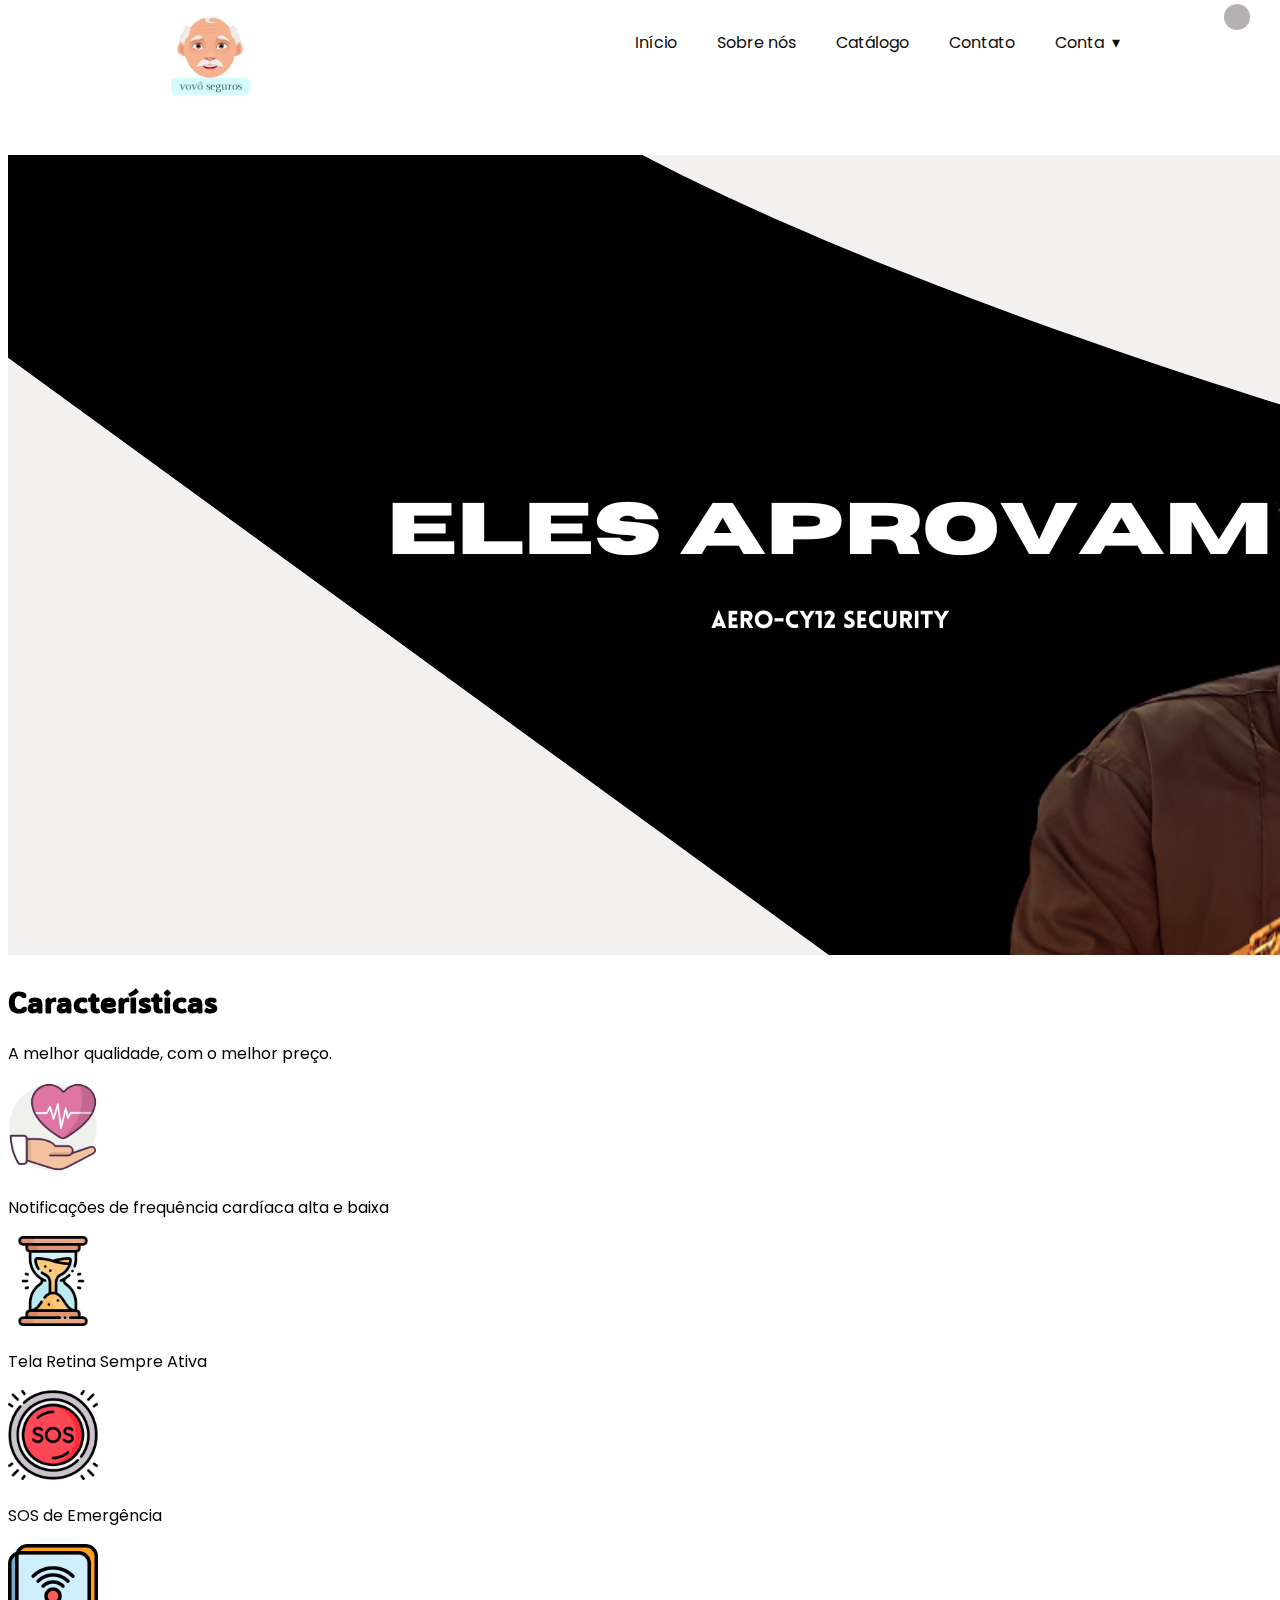
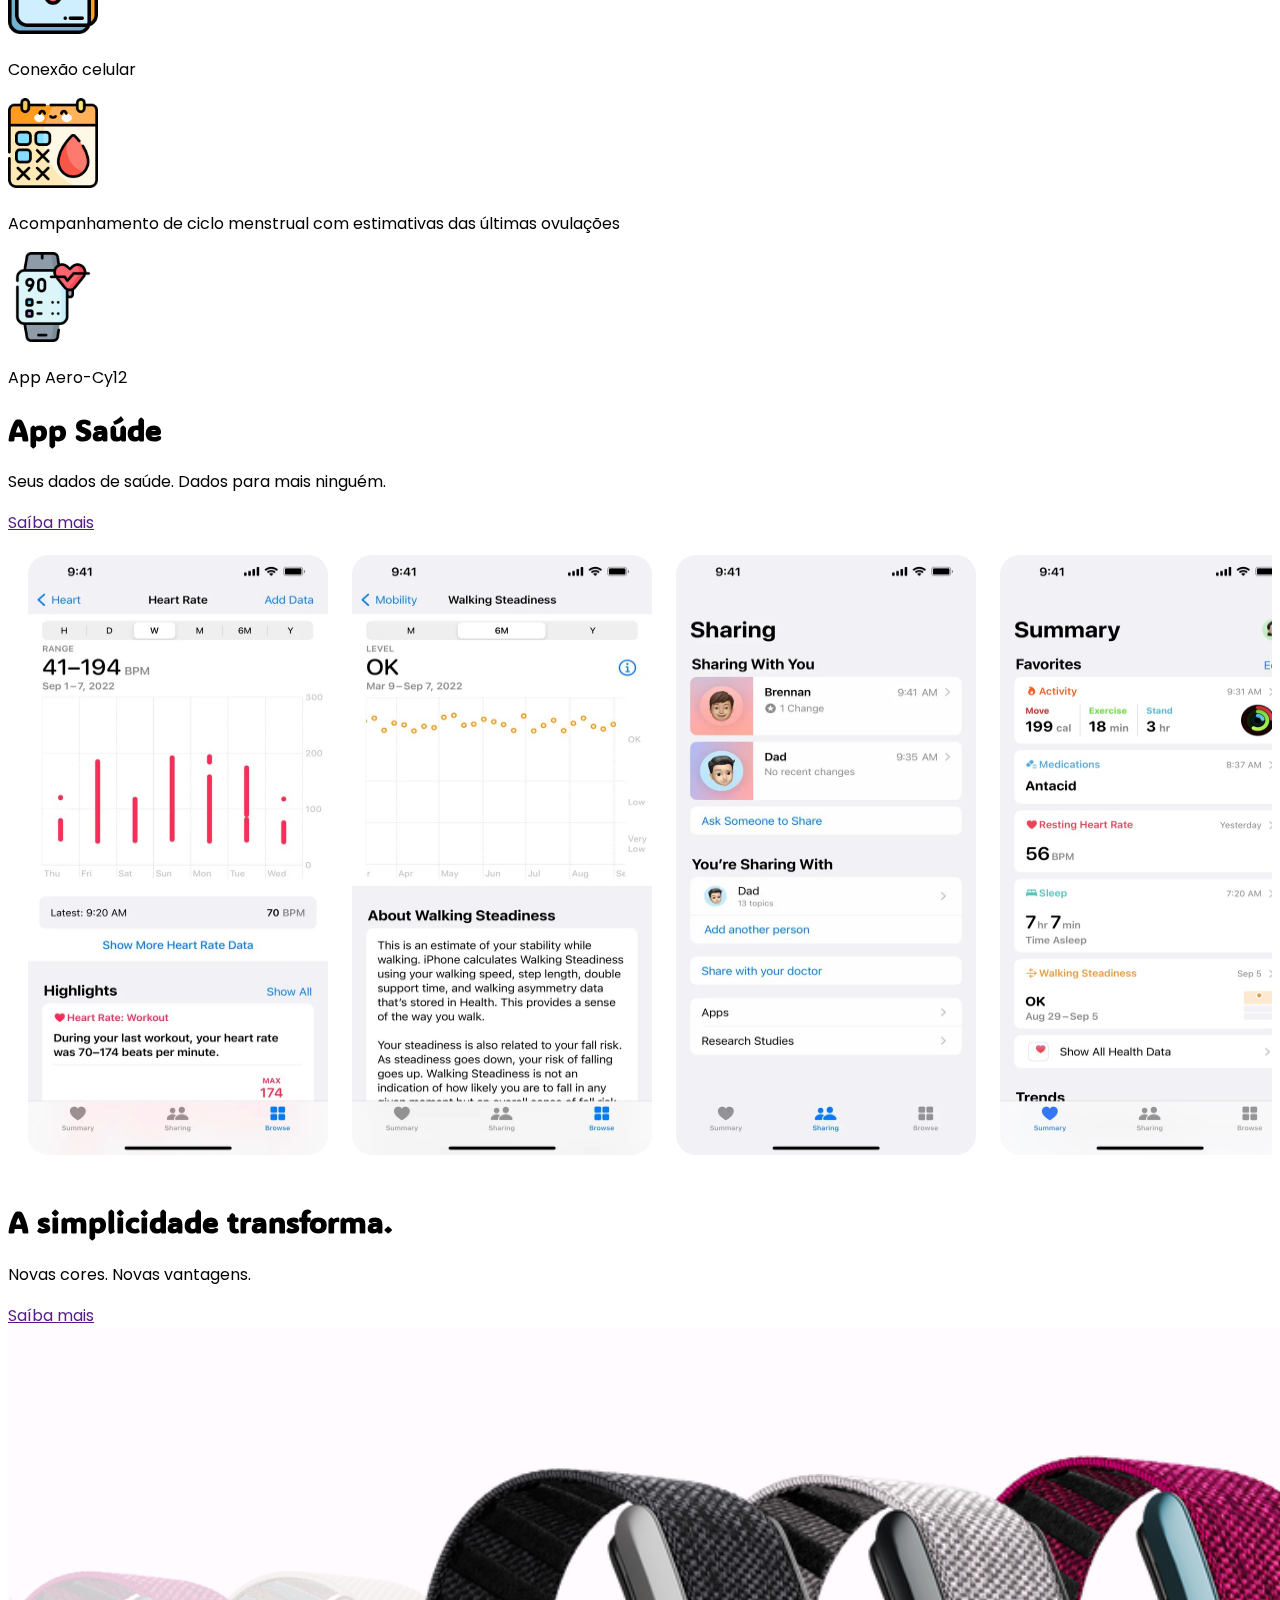
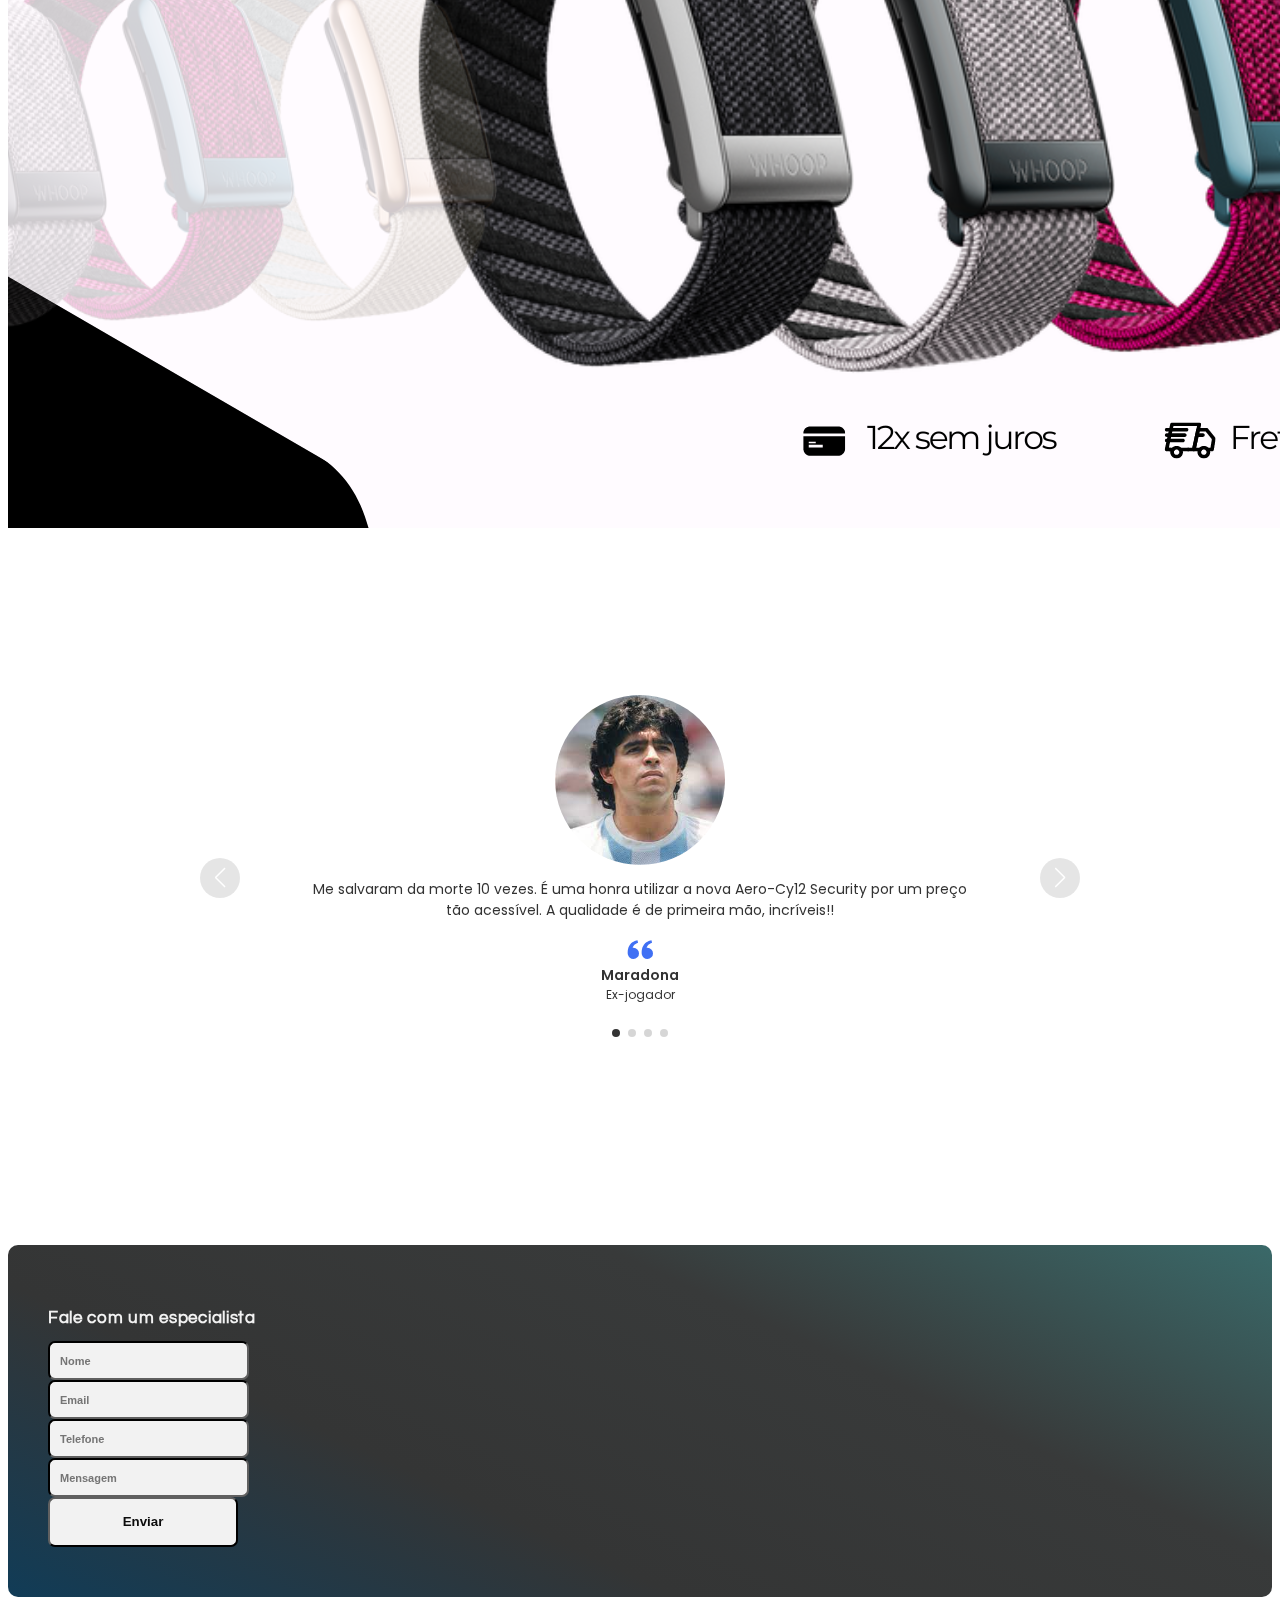
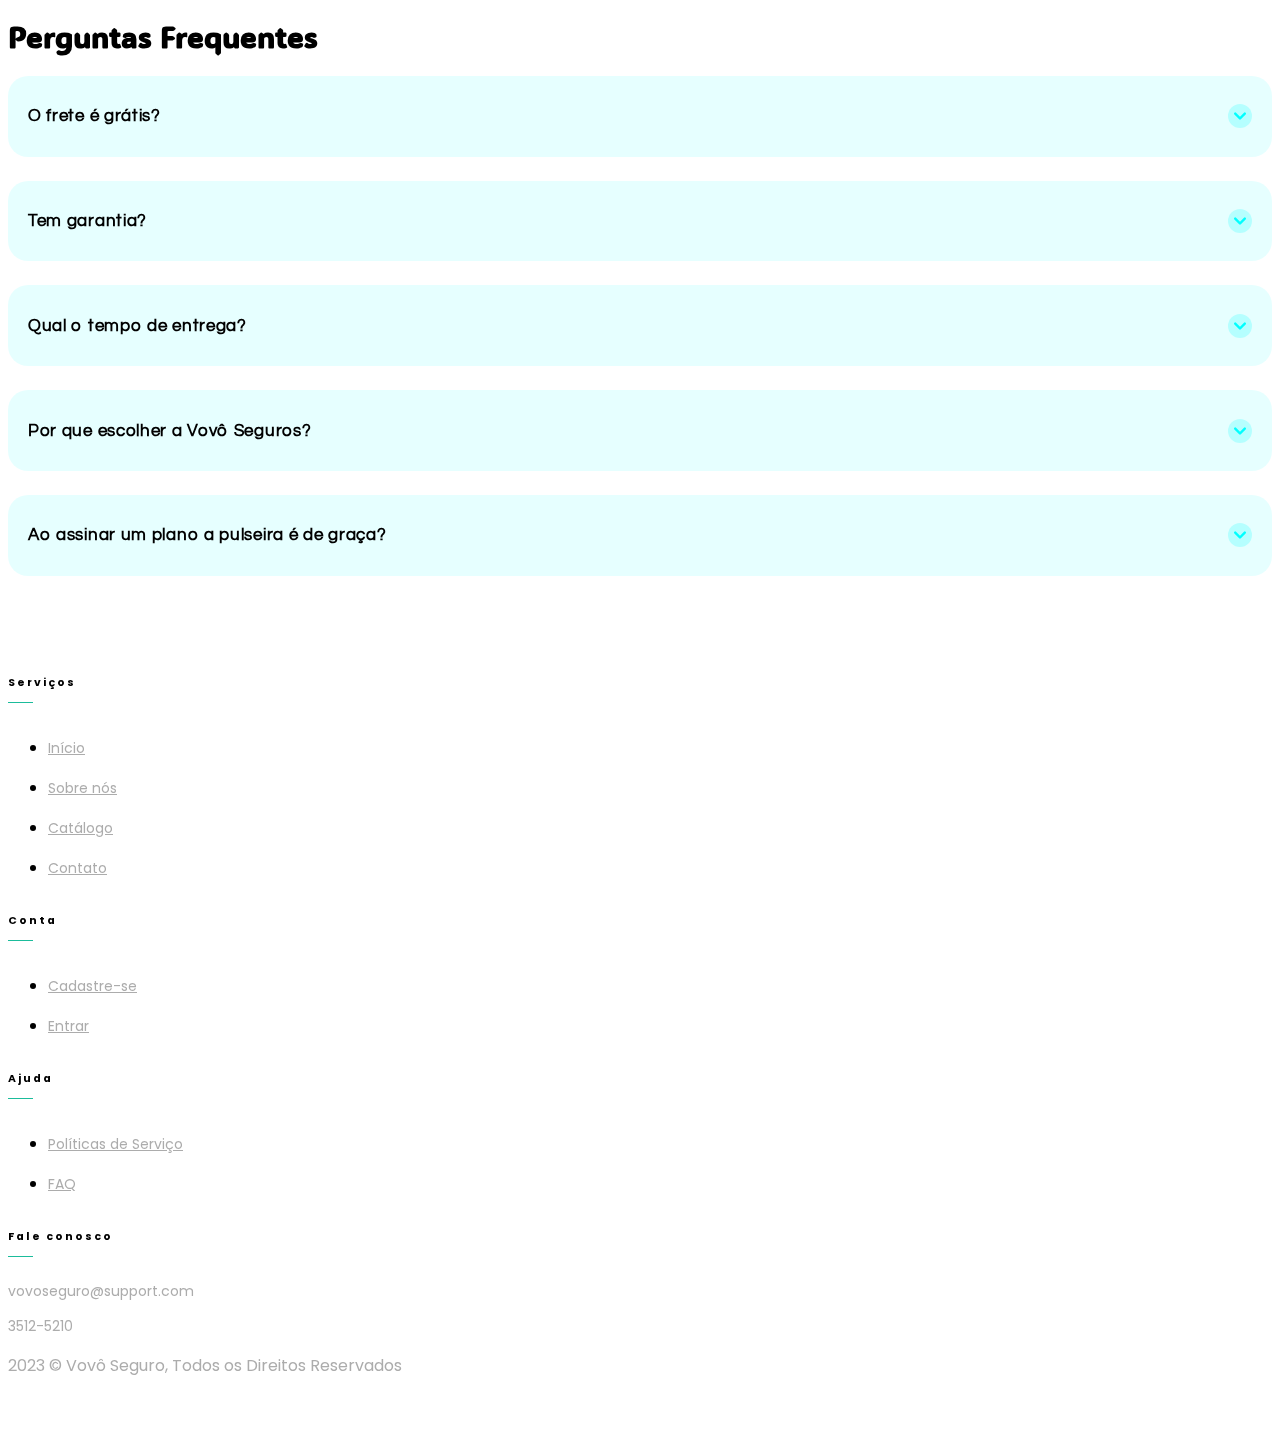
==== commit b6c0af28: "Conserto erros de Dark Mode na página index.html e Setas slider Pt.2 (concluído)" ====
--- a/index.html
+++ b/index.html
@@ -5,19 +5,19 @@
     <meta http-equiv="X-UA-Compatible" content="IE=edge" />
     <meta name="viewport" content="width=device-width, initial-scale=1.0" />
     <link rel="icon" href="img/logo.png" />
-    <link rel="stylesheet" href="scss/template.css" />
-    <link rel="stylesheet" href="scss/inicio.css" />
+    <link
+    href="https://unpkg.com/boxicons@2.1.4/css/boxicons.min.css"
+    rel="stylesheet"
+    />
     <link rel="stylesheet" href="css/swiperIndex.css">
     <link
-      href="https://unpkg.com/boxicons@2.1.4/css/boxicons.min.css"
-      rel="stylesheet"
+    href="https://cdn.jsdelivr.net/npm/bootstrap@5.2.3/dist/css/bootstrap.min.css"
+    rel="stylesheet"
+    integrity="sha384-rbsA2VBKQhggwzxH7pPCaAqO46MgnOM80zW1RWuH61DGLwZJEdK2Kadq2F9CUG65"
+    crossorigin="anonymous"
     />
-    <link
-      href="https://cdn.jsdelivr.net/npm/bootstrap@5.2.3/dist/css/bootstrap.min.css"
-      rel="stylesheet"
-      integrity="sha384-rbsA2VBKQhggwzxH7pPCaAqO46MgnOM80zW1RWuH61DGLwZJEdK2Kadq2F9CUG65"
-      crossorigin="anonymous"
-    />
+    <link rel="stylesheet" href="scss/inicio.css" />
+    <link rel="stylesheet" href="scss/template.css" />
     <title>Início | Vovô Seguros</title>
   </head>
   <body id="corpo">
@@ -50,7 +50,7 @@
     </section>
     <div class="darkZao">
       <label class="switch">
-        <input type="checkbox" onclick="meuDark()" />
+        <input type="checkbox" onclick="meuDark()" id="darkmd"/>
         <span class="slider round"></span>
       </label>
     </div>
@@ -70,7 +70,7 @@
           <p>A melhor qualidade, com o melhor preço.</p>
         </div>
       </div>
-      <div class="row justify-content-center visi" id="c1">
+      <div class="row justify-content-center visi">
         <div class="col-4 beneficy">
           <img src="img/quick.png" class="imgQuick" />
           <p>Notificações de frequência cardíaca alta e baixa</p>
@@ -130,16 +130,6 @@
       <div class="row">
         <img src="img/pulseiras2.png" class="img-fluid dia" id="dia" />
         <img src="img/pulseiras.png" class="img-fluid noite" id="noite" />
-      </div>
-    </div>
-    <div class="container-fluid whoopApresenta">
-      <div class="row">
-        <div class="col text-center">
-          <h1 class="textoVovo paraTod1"> Para todos.</h1>
-          <p class="paraTod2">Seja Vovô Seguros você também!</p>
-          <video src="videos/whooppulse.mp4" type="mp4" id="videoF" autoplay muted loop></video>
-          <button class="btnUni escond" style="visibility: hidden;" id="botaoF">Saíba mais</button>
-        </div>
       </div>
     </div>
     <section class="containerVovo" id="slidSil">
@@ -229,7 +219,7 @@
               </div>
               <div class="col">
                 <label for="telefone" class="labUni"></label>
-                <input type="text" placeholder="Telefone" id="telefone" name="telefone" required autocomplete="on"/>
+                <input type="text" placeholder="Telefone" id="telefone" required autocomplete="on"/>
               </div>
               <div class="col">
                 <label for="msg" class="labUni"></label>
--- a/scss/inicio.css
+++ b/scss/inicio.css
@@ -274,13 +274,13 @@
   background-image: linear-gradient(25deg, #113c57, #343535, #383a3a, #3a6969);
   --e-column-margin-right: 0px;
   --e-column-margin-left: 0px;
-  padding: 80px 80px 80px 80px;
+  padding: 50px 40px;
   transition: background 0.3s, border 0.3s, border-radius 0.3s, box-shadow 0.3s;
   --e-column-margin-right: 0px;
   --e-column-margin-left: 0px;
   border-radius: 10px;
   color: #f2f2f2;
-  margin-top: 20px;
+  margin-top: 80px;
   margin-bottom: 0px;
 }
 
@@ -290,14 +290,14 @@
   background-color: #f2f2f2;
   --e-column-margin-right: 0px;
   --e-column-margin-left: 0px;
-  padding: 10px 10px 10px 10px;
+  padding: 10px;
 }
 
 .unicornio .row .col input:focus {
   outline: none;
   box-shadow: 0 0 8px 2px rgb(106, 108, 108);
-  padding: 15px 15px 15px 15px;
   transition: 400ms;
+  padding: 12px;
 }
 
 .unicornio .row .col input::-moz-placeholder {
@@ -344,13 +344,6 @@
   display: none;
 }
 
-@media (max-width: 1050px) {
-  .containerDois {
-    flex-direction: column;
-    flex-wrap: nowrap;
-    margin-top: 0.5rem;
-  }
-}
 .sum {
   display: grid;
   grid-template-columns: 1fr auto;
@@ -410,8 +403,16 @@
   height: 500px;
 }
 
-@media (max-width: 1050px) {
+@media (max-width: 1180px) {
   .whoopApresenta video {
     margin-top: -100px;
   }
+  .unicornio {
+    padding: 8px;
+  }
+}
+@media (max-width: 431px) {
+  .unicornio .row .col input {
+    padding: 20px;
+  }
 }/*# sourceMappingURL=inicio.css.map */